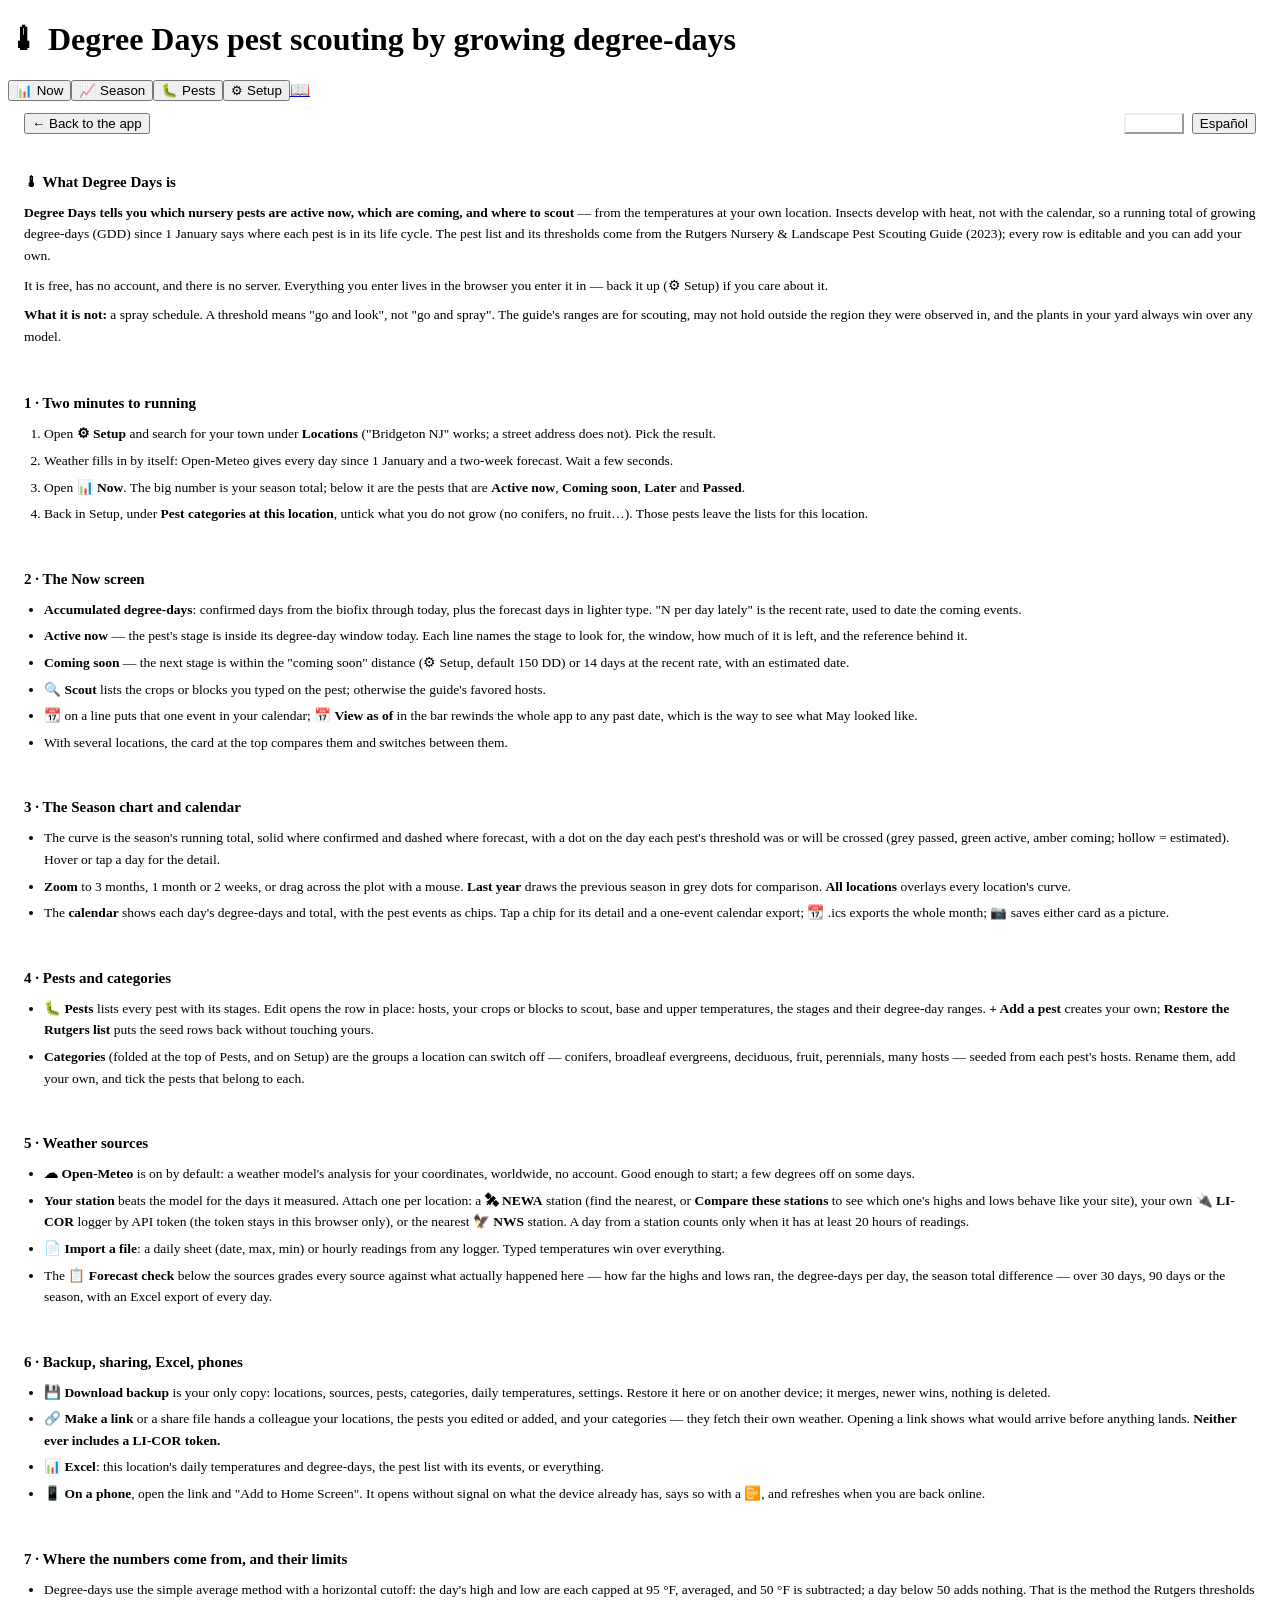
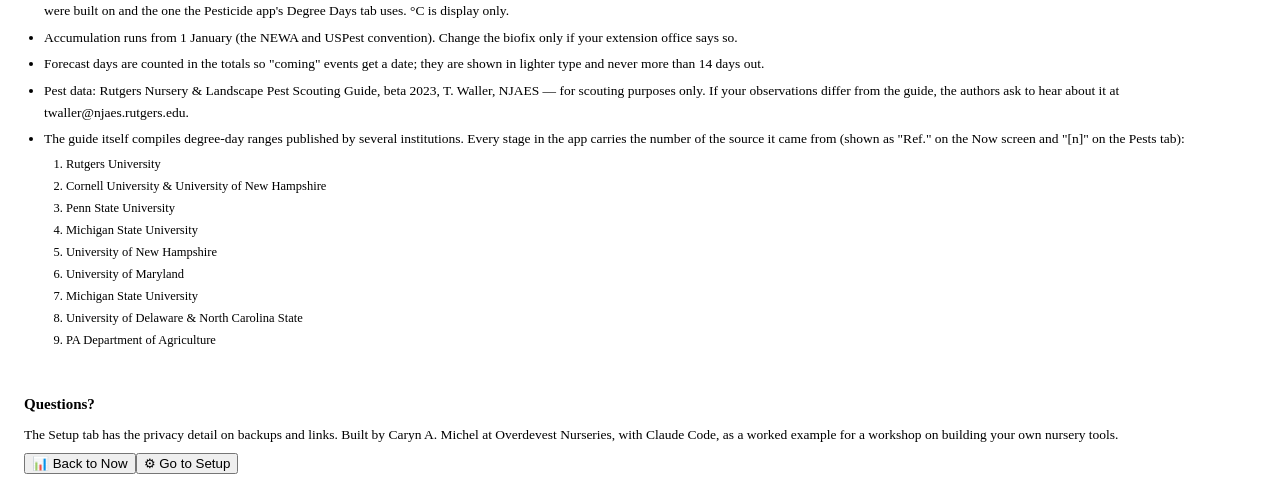
==== guide/index.html @ f4cbf816 "deploy 2026-09-25 18:39" ====
<!DOCTYPE html><html><head><meta charset="utf-8"><meta name="viewport" content="width=device-width, initial-scale=1, viewport-fit=cover"><title>Degree Days — Guide</title><script type="importmap">{"imports":{"#entry":"/degreedays/_nuxt/DdwqM9As.js"}}</script><style>.banner[data-v-f7dfd854]{background:var(--margbg);border-bottom:1.5px solid var(--margbd);flex-wrap:wrap;align-items:center;gap:10px;padding:8px 18px;font-size:13px;display:flex}.banner.ok[data-v-f7dfd854]{background:var(--goodbg);border-color:var(--goodbd)}.sp[data-v-f7dfd854]{flex:1}</style><style>.guide .card[data-v-534f31b1]{background:var(--sur);border:1.5px solid var(--bdr);border-radius:11px;margin-bottom:12px;padding:12px 16px;font-size:13.5px;line-height:1.6}.guide .top[data-v-534f31b1]{flex-wrap:wrap;align-items:center;gap:8px;display:flex}.guide .top .sp[data-v-534f31b1]{flex:1}.guide h2[data-v-534f31b1]{margin:0 0 8px;font-size:15px}.guide p[data-v-534f31b1]{margin:8px 0}.guide ol[data-v-534f31b1],.guide ul[data-v-534f31b1]{margin:6px 0 6px 20px;padding:0}.guide li[data-v-534f31b1]{margin:5px 0}.guide ol.refs[data-v-534f31b1]{margin:4px 0 0 22px;font-size:12.5px}.guide ol.refs li[data-v-534f31b1]{margin:2px 0}.pill.on[data-v-534f31b1]{background:var(--acc);border-color:var(--acc);color:#fff}</style><link rel="stylesheet" href="/degreedays/_nuxt/entry.B9bZevTY.css" crossorigin><link rel="preload" as="fetch" crossorigin="anonymous" href="/degreedays/guide/_payload.json?_b=5b4633b0-8059-47d6-9b50-47d7f256d45d"><link rel="modulepreload" as="script" crossorigin href="/degreedays/_nuxt/DdwqM9As.js"><link rel="modulepreload" as="script" crossorigin href="/degreedays/_nuxt/CsXm6mnI.js"><link rel="modulepreload" as="script" crossorigin href="/degreedays/_nuxt/VSydCIzL.js"><link rel="modulepreload" as="script" crossorigin href="/degreedays/_nuxt/C8OgXMor.js"><link rel="modulepreload" as="script" crossorigin href="/degreedays/_nuxt/B7IEFTLQ.js"><script type="module" src="/degreedays/_nuxt/DdwqM9As.js" crossorigin></script><link rel="prefetch" as="script" crossorigin href="/degreedays/_nuxt/BD6e2j1M.js"><link rel="prefetch" as="script" crossorigin href="/degreedays/_nuxt/BpFyQjbn.js"><meta name="theme-color" content="#3f6b2a"><meta name="apple-mobile-web-app-capable" content="yes"><meta name="apple-mobile-web-app-status-bar-style" content="default"><meta name="apple-mobile-web-app-title" content="Degree Days"><meta http-equiv="Content-Security-Policy" content="default-src 'self'; script-src 'self' 'unsafe-inline'; style-src 'self' 'unsafe-inline'; img-src 'self' data: blob:; connect-src 'self' https://api.open-meteo.com https://archive-api.open-meteo.com https://geocoding-api.open-meteo.com https://newa.rcc-acis.workers.dev https://hrly.nrcc.cornell.edu https://api.licor.cloud https://api.weather.gov; object-src 'none'; base-uri 'self'; form-action 'none'"><link rel="icon" type="image/svg+xml" href="/degreedays/icon.svg"><link rel="manifest" href="/degreedays/manifest.webmanifest"><link rel="apple-touch-icon" href="/degreedays/icon-192.png"></head><body><div id="__nuxt"><div><header class="hdr"><div class="hbar"><h1>🌡 Degree Days <span class="tag">pest scouting by growing degree-days</span><!----></h1><nav><!--[--><button class="ntabb">📊 Now</button><button class="ntabb">📈 Season</button><button class="ntabb">🐛 Pests</button><button class="ntabb">⚙ Setup</button><!--]--><a aria-current="page" href="/degreedays/guide" class="router-link-active router-link-exact-active ntabb gd on">📖</a></nav></div></header><!----><!----><!----><main class="main guide" data-v-534f31b1><div class="card top" data-v-534f31b1><button class="pill" data-v-534f31b1>← Back to the app</button><span class="sp" data-v-534f31b1></span><button class="on pill" data-v-534f31b1>English</button><button class="pill" data-v-534f31b1>Español</button></div><!--[--><div class="card" data-v-534f31b1><h2 data-v-534f31b1>🌡 What Degree Days is</h2><p data-v-534f31b1><b data-v-534f31b1>Degree Days tells you which nursery pests are active now, which are coming, and where to scout</b> — from the temperatures at your own location. Insects develop with heat, not with the calendar, so a running total of growing degree-days (GDD) since 1 January says where each pest is in its life cycle. The pest list and its thresholds come from the Rutgers Nursery &amp; Landscape Pest Scouting Guide (2023); every row is editable and you can add your own.</p><p data-v-534f31b1>It is free, has no account, and there is no server. Everything you enter lives in the browser you enter it in — back it up (⚙ Setup) if you care about it.</p><p data-v-534f31b1><b data-v-534f31b1>What it is not:</b> a spray schedule. A threshold means &quot;go and look&quot;, not &quot;go and spray&quot;. The guide&#39;s ranges are for scouting, may not hold outside the region they were observed in, and the plants in your yard always win over any model.</p></div><div class="card" data-v-534f31b1><h2 data-v-534f31b1>1 · Two minutes to running</h2><ol data-v-534f31b1><li data-v-534f31b1>Open <b data-v-534f31b1>⚙ Setup</b> and search for your town under <b data-v-534f31b1>Locations</b> (&quot;Bridgeton NJ&quot; works; a street address does not). Pick the result.</li><li data-v-534f31b1>Weather fills in by itself: Open-Meteo gives every day since 1 January and a two-week forecast. Wait a few seconds.</li><li data-v-534f31b1>Open <b data-v-534f31b1>📊 Now</b>. The big number is your season total; below it are the pests that are <b data-v-534f31b1>Active now</b>, <b data-v-534f31b1>Coming soon</b>, <b data-v-534f31b1>Later</b> and <b data-v-534f31b1>Passed</b>.</li><li data-v-534f31b1>Back in Setup, under <b data-v-534f31b1>Pest categories at this location</b>, untick what you do not grow (no conifers, no fruit…). Those pests leave the lists for this location.</li></ol></div><div class="card" data-v-534f31b1><h2 data-v-534f31b1>2 · The Now screen</h2><ul data-v-534f31b1><li data-v-534f31b1><b data-v-534f31b1>Accumulated degree-days</b>: confirmed days from the biofix through today, plus the forecast days in lighter type. &quot;N per day lately&quot; is the recent rate, used to date the coming events.</li><li data-v-534f31b1><b data-v-534f31b1>Active now</b> — the pest&#39;s stage is inside its degree-day window today. Each line names the stage to look for, the window, how much of it is left, and the reference behind it.</li><li data-v-534f31b1><b data-v-534f31b1>Coming soon</b> — the next stage is within the &quot;coming soon&quot; distance (⚙ Setup, default 150 DD) or 14 days at the recent rate, with an estimated date.</li><li data-v-534f31b1><b data-v-534f31b1>🔍 Scout</b> lists the crops or blocks you typed on the pest; otherwise the guide&#39;s favored hosts.</li><li data-v-534f31b1>📆 on a line puts that one event in your calendar; 📅 <b data-v-534f31b1>View as of</b> in the bar rewinds the whole app to any past date, which is the way to see what May looked like.</li><li data-v-534f31b1>With several locations, the card at the top compares them and switches between them.</li></ul></div><div class="card" data-v-534f31b1><h2 data-v-534f31b1>3 · The Season chart and calendar</h2><ul data-v-534f31b1><li data-v-534f31b1>The curve is the season&#39;s running total, solid where confirmed and dashed where forecast, with a dot on the day each pest&#39;s threshold was or will be crossed (grey passed, green active, amber coming; hollow = estimated). Hover or tap a day for the detail.</li><li data-v-534f31b1><b data-v-534f31b1>Zoom</b> to 3 months, 1 month or 2 weeks, or drag across the plot with a mouse. <b data-v-534f31b1>Last year</b> draws the previous season in grey dots for comparison. <b data-v-534f31b1>All locations</b> overlays every location&#39;s curve.</li><li data-v-534f31b1>The <b data-v-534f31b1>calendar</b> shows each day&#39;s degree-days and total, with the pest events as chips. Tap a chip for its detail and a one-event calendar export; 📆 .ics exports the whole month; 📷 saves either card as a picture.</li></ul></div><div class="card" data-v-534f31b1><h2 data-v-534f31b1>4 · Pests and categories</h2><ul data-v-534f31b1><li data-v-534f31b1><b data-v-534f31b1>🐛 Pests</b> lists every pest with its stages. Edit opens the row in place: hosts, your crops or blocks to scout, base and upper temperatures, the stages and their degree-day ranges. <b data-v-534f31b1>+ Add a pest</b> creates your own; <b data-v-534f31b1>Restore the Rutgers list</b> puts the seed rows back without touching yours.</li><li data-v-534f31b1><b data-v-534f31b1>Categories</b> (folded at the top of Pests, and on Setup) are the groups a location can switch off — conifers, broadleaf evergreens, deciduous, fruit, perennials, many hosts — seeded from each pest&#39;s hosts. Rename them, add your own, and tick the pests that belong to each.</li></ul></div><div class="card" data-v-534f31b1><h2 data-v-534f31b1>5 · Weather sources</h2><ul data-v-534f31b1><li data-v-534f31b1><b data-v-534f31b1>☁ Open-Meteo</b> is on by default: a weather model&#39;s analysis for your coordinates, worldwide, no account. Good enough to start; a few degrees off on some days.</li><li data-v-534f31b1><b data-v-534f31b1>Your station</b> beats the model for the days it measured. Attach one per location: a <b data-v-534f31b1>🛰 NEWA</b> station (find the nearest, or <b data-v-534f31b1>Compare these stations</b> to see which one&#39;s highs and lows behave like your site), your own <b data-v-534f31b1>🔌 LI-COR</b> logger by API token (the token stays in this browser only), or the nearest <b data-v-534f31b1>🦅 NWS</b> station. A day from a station counts only when it has at least 20 hours of readings.</li><li data-v-534f31b1><b data-v-534f31b1>📄 Import a file</b>: a daily sheet (date, max, min) or hourly readings from any logger. Typed temperatures win over everything.</li><li data-v-534f31b1>The <b data-v-534f31b1>📋 Forecast check</b> below the sources grades every source against what actually happened here — how far the highs and lows ran, the degree-days per day, the season total difference — over 30 days, 90 days or the season, with an Excel export of every day.</li></ul></div><div class="card" data-v-534f31b1><h2 data-v-534f31b1>6 · Backup, sharing, Excel, phones</h2><ul data-v-534f31b1><li data-v-534f31b1><b data-v-534f31b1>💾 Download backup</b> is your only copy: locations, sources, pests, categories, daily temperatures, settings. Restore it here or on another device; it merges, newer wins, nothing is deleted.</li><li data-v-534f31b1><b data-v-534f31b1>🔗 Make a link</b> or a share file hands a colleague your locations, the pests you edited or added, and your categories — they fetch their own weather. Opening a link shows what would arrive before anything lands. <b data-v-534f31b1>Neither ever includes a LI-COR token.</b></li><li data-v-534f31b1><b data-v-534f31b1>📊 Excel</b>: this location&#39;s daily temperatures and degree-days, the pest list with its events, or everything.</li><li data-v-534f31b1><b data-v-534f31b1>📱 On a phone</b>, open the link and &quot;Add to Home Screen&quot;. It opens without signal on what the device already has, says so with a 📴, and refreshes when you are back online.</li></ul></div><div class="card" data-v-534f31b1><h2 data-v-534f31b1>7 · Where the numbers come from, and their limits</h2><ul data-v-534f31b1><li data-v-534f31b1>Degree-days use the simple average method with a horizontal cutoff: the day&#39;s high and low are each capped at 95 °F, averaged, and 50 °F is subtracted; a day below 50 adds nothing. That is the method the Rutgers thresholds were built on and the one the Pesticide app&#39;s Degree Days tab uses. °C is display only.</li><li data-v-534f31b1>Accumulation runs from 1 January (the NEWA and USPest convention). Change the biofix only if your extension office says so.</li><li data-v-534f31b1>Forecast days are counted in the totals so &quot;coming&quot; events get a date; they are shown in lighter type and never more than 14 days out.</li><li data-v-534f31b1>Pest data: Rutgers Nursery &amp; Landscape Pest Scouting Guide, beta 2023, T. Waller, NJAES — for scouting purposes only. If your observations differ from the guide, the authors ask to hear about it at twaller@njaes.rutgers.edu.</li><li data-v-534f31b1>The guide itself compiles degree-day ranges published by several institutions. Every stage in the app carries the number of the source it came from (shown as &quot;Ref.&quot; on the Now screen and &quot;[n]&quot; on the Pests tab): <ol class="refs" data-v-534f31b1><!--[--><li value="1" data-v-534f31b1>Rutgers University</li><li value="2" data-v-534f31b1>Cornell University &amp; University of New Hampshire</li><li value="3" data-v-534f31b1>Penn State University</li><li value="4" data-v-534f31b1>Michigan State University</li><li value="5" data-v-534f31b1>University of New Hampshire</li><li value="6" data-v-534f31b1>University of Maryland</li><li value="7" data-v-534f31b1>Michigan State University</li><li value="8" data-v-534f31b1>University of Delaware &amp; North Carolina State</li><li value="9" data-v-534f31b1>PA Department of Agriculture</li><!--]--></ol></li></ul></div><div class="card" data-v-534f31b1><h2 data-v-534f31b1>Questions?</h2><p data-v-534f31b1>The Setup tab has the privacy detail on backups and links. Built by Caryn A. Michel at Overdevest Nurseries, with Claude Code, as a worked example for a workshop on building your own nursery tools.</p><div class="bar" data-v-534f31b1><button class="pill pri" data-v-534f31b1>📊 Back to Now</button><button class="pill" data-v-534f31b1>⚙ Go to Setup</button></div></div><!--]--></main></div></div><div id="teleports"></div><script>window.__NUXT__={};window.__NUXT__.config={public:{},app:{baseURL:"/degreedays/",buildId:"5b4633b0-8059-47d6-9b50-47d7f256d45d",buildAssetsDir:"/_nuxt/",cdnURL:""}}</script><script type="application/json" data-nuxt-data="nuxt-app" data-ssr="true" id="__NUXT_DATA__" data-src="/degreedays/guide/_payload.json?_b=5b4633b0-8059-47d6-9b50-47d7f256d45d">[{"state":1,"once":30,"_errors":31,"serverRendered":10,"path":33,"prerenderedAt":34},["Reactive",2],{"$sddTab":3,"$sdegreeday_settings_v1":4,"$sddStorageFull":9,"$sddOnline":10,"$sdegreeday_locations_v1":11,"$sdegreeday_state_v1":12,"$sdegreeday_pests_v1":14,"$sdegreeday_cats_v1":15,"$sdegreeday_logs_v1":28,"$sdegreeday_fcbook_v1":29,"$sddSharePayload":13,"$sddSharePending":13},"now",{"units":5,"lang":6,"biofix":7,"comingDD":8},"F","en","01-01",150,false,true,[],{"activeLoc":13},null,[],[16,18,20,22,24,26],{"id":17,"name":13},"conifer",{"id":19,"name":13},"broadleaf",{"id":21,"name":13},"deciduous",{"id":23,"name":13},"fruit",{"id":25,"name":13},"herb",{"id":27,"name":13},"general",{},{},["Set"],["ShallowReactive",32],{},"\u002Fguide",1790361516878]</script></body></html>
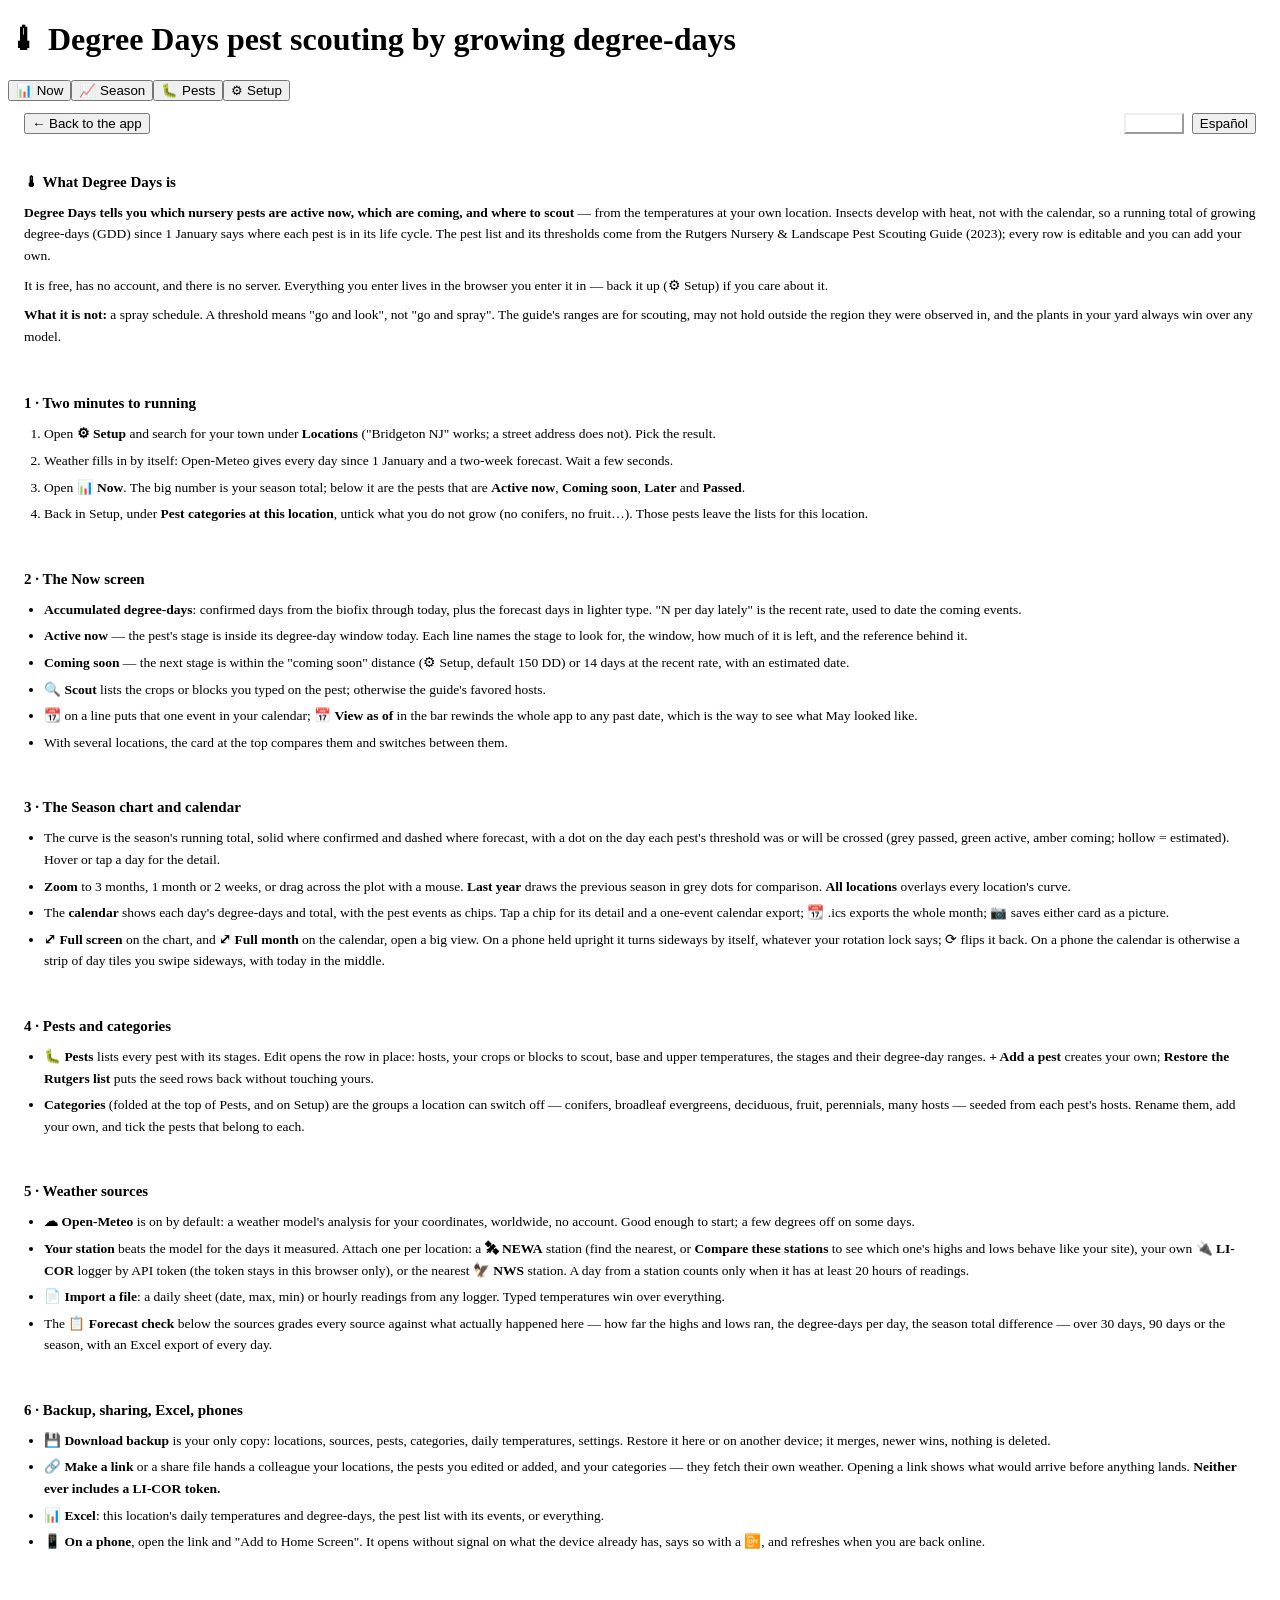
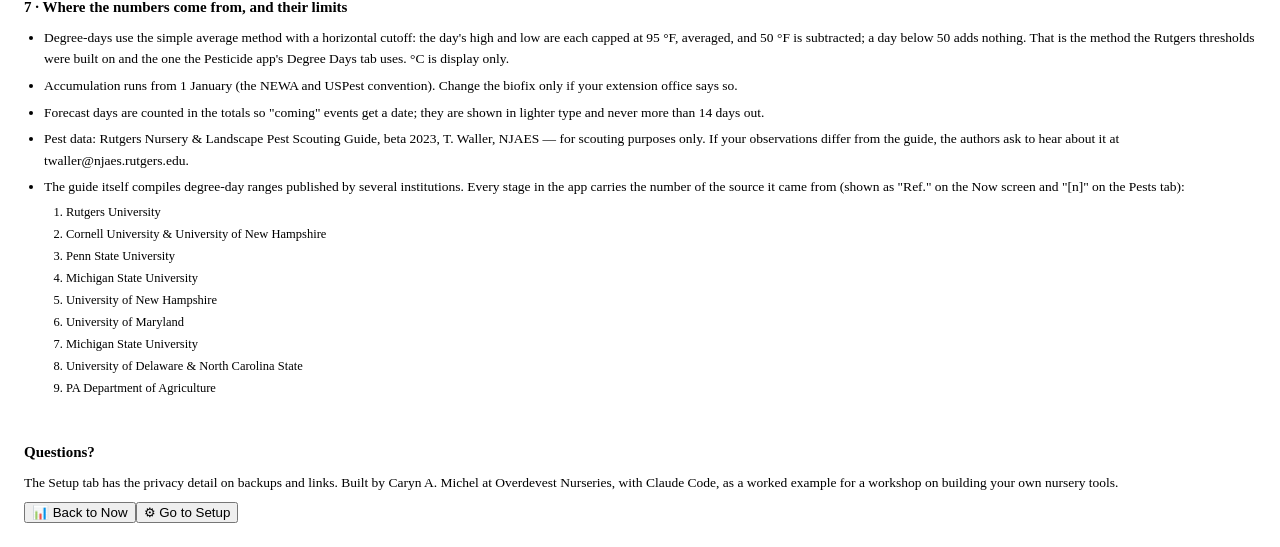
==== commit cc82fa5c: "deploy 2026-09-25 19:15" ====
--- a/guide/index.html
+++ b/guide/index.html
@@ -1 +1 @@
-<!DOCTYPE html><html><head><meta charset="utf-8"><meta name="viewport" content="width=device-width, initial-scale=1, viewport-fit=cover"><title>Degree Days — Guide</title><script type="importmap">{"imports":{"#entry":"/degreedays/_nuxt/DdwqM9As.js"}}</script><style>.banner[data-v-f7dfd854]{background:var(--margbg);border-bottom:1.5px solid var(--margbd);flex-wrap:wrap;align-items:center;gap:10px;padding:8px 18px;font-size:13px;display:flex}.banner.ok[data-v-f7dfd854]{background:var(--goodbg);border-color:var(--goodbd)}.sp[data-v-f7dfd854]{flex:1}</style><style>.guide .card[data-v-534f31b1]{background:var(--sur);border:1.5px solid var(--bdr);border-radius:11px;margin-bottom:12px;padding:12px 16px;font-size:13.5px;line-height:1.6}.guide .top[data-v-534f31b1]{flex-wrap:wrap;align-items:center;gap:8px;display:flex}.guide .top .sp[data-v-534f31b1]{flex:1}.guide h2[data-v-534f31b1]{margin:0 0 8px;font-size:15px}.guide p[data-v-534f31b1]{margin:8px 0}.guide ol[data-v-534f31b1],.guide ul[data-v-534f31b1]{margin:6px 0 6px 20px;padding:0}.guide li[data-v-534f31b1]{margin:5px 0}.guide ol.refs[data-v-534f31b1]{margin:4px 0 0 22px;font-size:12.5px}.guide ol.refs li[data-v-534f31b1]{margin:2px 0}.pill.on[data-v-534f31b1]{background:var(--acc);border-color:var(--acc);color:#fff}</style><link rel="stylesheet" href="/degreedays/_nuxt/entry.B9bZevTY.css" crossorigin><link rel="preload" as="fetch" crossorigin="anonymous" href="/degreedays/guide/_payload.json?_b=5b4633b0-8059-47d6-9b50-47d7f256d45d"><link rel="modulepreload" as="script" crossorigin href="/degreedays/_nuxt/DdwqM9As.js"><link rel="modulepreload" as="script" crossorigin href="/degreedays/_nuxt/CsXm6mnI.js"><link rel="modulepreload" as="script" crossorigin href="/degreedays/_nuxt/VSydCIzL.js"><link rel="modulepreload" as="script" crossorigin href="/degreedays/_nuxt/C8OgXMor.js"><link rel="modulepreload" as="script" crossorigin href="/degreedays/_nuxt/B7IEFTLQ.js"><script type="module" src="/degreedays/_nuxt/DdwqM9As.js" crossorigin></script><link rel="prefetch" as="script" crossorigin href="/degreedays/_nuxt/BD6e2j1M.js"><link rel="prefetch" as="script" crossorigin href="/degreedays/_nuxt/BpFyQjbn.js"><meta name="theme-color" content="#3f6b2a"><meta name="apple-mobile-web-app-capable" content="yes"><meta name="apple-mobile-web-app-status-bar-style" content="default"><meta name="apple-mobile-web-app-title" content="Degree Days"><meta http-equiv="Content-Security-Policy" content="default-src 'self'; script-src 'self' 'unsafe-inline'; style-src 'self' 'unsafe-inline'; img-src 'self' data: blob:; connect-src 'self' https://api.open-meteo.com https://archive-api.open-meteo.com https://geocoding-api.open-meteo.com https://newa.rcc-acis.workers.dev https://hrly.nrcc.cornell.edu https://api.licor.cloud https://api.weather.gov; object-src 'none'; base-uri 'self'; form-action 'none'"><link rel="icon" type="image/svg+xml" href="/degreedays/icon.svg"><link rel="manifest" href="/degreedays/manifest.webmanifest"><link rel="apple-touch-icon" href="/degreedays/icon-192.png"></head><body><div id="__nuxt"><div><header class="hdr"><div class="hbar"><h1>🌡 Degree Days <span class="tag">pest scouting by growing degree-days</span><!----></h1><nav><!--[--><button class="ntabb">📊 Now</button><button class="ntabb">📈 Season</button><button class="ntabb">🐛 Pests</button><button class="ntabb">⚙ Setup</button><!--]--><a aria-current="page" href="/degreedays/guide" class="router-link-active router-link-exact-active ntabb gd on">📖</a></nav></div></header><!----><!----><!----><main class="main guide" data-v-534f31b1><div class="card top" data-v-534f31b1><button class="pill" data-v-534f31b1>← Back to the app</button><span class="sp" data-v-534f31b1></span><button class="on pill" data-v-534f31b1>English</button><button class="pill" data-v-534f31b1>Español</button></div><!--[--><div class="card" data-v-534f31b1><h2 data-v-534f31b1>🌡 What Degree Days is</h2><p data-v-534f31b1><b data-v-534f31b1>Degree Days tells you which nursery pests are active now, which are coming, and where to scout</b> — from the temperatures at your own location. Insects develop with heat, not with the calendar, so a running total of growing degree-days (GDD) since 1 January says where each pest is in its life cycle. The pest list and its thresholds come from the Rutgers Nursery &amp; Landscape Pest Scouting Guide (2023); every row is editable and you can add your own.</p><p data-v-534f31b1>It is free, has no account, and there is no server. Everything you enter lives in the browser you enter it in — back it up (⚙ Setup) if you care about it.</p><p data-v-534f31b1><b data-v-534f31b1>What it is not:</b> a spray schedule. A threshold means &quot;go and look&quot;, not &quot;go and spray&quot;. The guide&#39;s ranges are for scouting, may not hold outside the region they were observed in, and the plants in your yard always win over any model.</p></div><div class="card" data-v-534f31b1><h2 data-v-534f31b1>1 · Two minutes to running</h2><ol data-v-534f31b1><li data-v-534f31b1>Open <b data-v-534f31b1>⚙ Setup</b> and search for your town under <b data-v-534f31b1>Locations</b> (&quot;Bridgeton NJ&quot; works; a street address does not). Pick the result.</li><li data-v-534f31b1>Weather fills in by itself: Open-Meteo gives every day since 1 January and a two-week forecast. Wait a few seconds.</li><li data-v-534f31b1>Open <b data-v-534f31b1>📊 Now</b>. The big number is your season total; below it are the pests that are <b data-v-534f31b1>Active now</b>, <b data-v-534f31b1>Coming soon</b>, <b data-v-534f31b1>Later</b> and <b data-v-534f31b1>Passed</b>.</li><li data-v-534f31b1>Back in Setup, under <b data-v-534f31b1>Pest categories at this location</b>, untick what you do not grow (no conifers, no fruit…). Those pests leave the lists for this location.</li></ol></div><div class="card" data-v-534f31b1><h2 data-v-534f31b1>2 · The Now screen</h2><ul data-v-534f31b1><li data-v-534f31b1><b data-v-534f31b1>Accumulated degree-days</b>: confirmed days from the biofix through today, plus the forecast days in lighter type. &quot;N per day lately&quot; is the recent rate, used to date the coming events.</li><li data-v-534f31b1><b data-v-534f31b1>Active now</b> — the pest&#39;s stage is inside its degree-day window today. Each line names the stage to look for, the window, how much of it is left, and the reference behind it.</li><li data-v-534f31b1><b data-v-534f31b1>Coming soon</b> — the next stage is within the &quot;coming soon&quot; distance (⚙ Setup, default 150 DD) or 14 days at the recent rate, with an estimated date.</li><li data-v-534f31b1><b data-v-534f31b1>🔍 Scout</b> lists the crops or blocks you typed on the pest; otherwise the guide&#39;s favored hosts.</li><li data-v-534f31b1>📆 on a line puts that one event in your calendar; 📅 <b data-v-534f31b1>View as of</b> in the bar rewinds the whole app to any past date, which is the way to see what May looked like.</li><li data-v-534f31b1>With several locations, the card at the top compares them and switches between them.</li></ul></div><div class="card" data-v-534f31b1><h2 data-v-534f31b1>3 · The Season chart and calendar</h2><ul data-v-534f31b1><li data-v-534f31b1>The curve is the season&#39;s running total, solid where confirmed and dashed where forecast, with a dot on the day each pest&#39;s threshold was or will be crossed (grey passed, green active, amber coming; hollow = estimated). Hover or tap a day for the detail.</li><li data-v-534f31b1><b data-v-534f31b1>Zoom</b> to 3 months, 1 month or 2 weeks, or drag across the plot with a mouse. <b data-v-534f31b1>Last year</b> draws the previous season in grey dots for comparison. <b data-v-534f31b1>All locations</b> overlays every location&#39;s curve.</li><li data-v-534f31b1>The <b data-v-534f31b1>calendar</b> shows each day&#39;s degree-days and total, with the pest events as chips. Tap a chip for its detail and a one-event calendar export; 📆 .ics exports the whole month; 📷 saves either card as a picture.</li></ul></div><div class="card" data-v-534f31b1><h2 data-v-534f31b1>4 · Pests and categories</h2><ul data-v-534f31b1><li data-v-534f31b1><b data-v-534f31b1>🐛 Pests</b> lists every pest with its stages. Edit opens the row in place: hosts, your crops or blocks to scout, base and upper temperatures, the stages and their degree-day ranges. <b data-v-534f31b1>+ Add a pest</b> creates your own; <b data-v-534f31b1>Restore the Rutgers list</b> puts the seed rows back without touching yours.</li><li data-v-534f31b1><b data-v-534f31b1>Categories</b> (folded at the top of Pests, and on Setup) are the groups a location can switch off — conifers, broadleaf evergreens, deciduous, fruit, perennials, many hosts — seeded from each pest&#39;s hosts. Rename them, add your own, and tick the pests that belong to each.</li></ul></div><div class="card" data-v-534f31b1><h2 data-v-534f31b1>5 · Weather sources</h2><ul data-v-534f31b1><li data-v-534f31b1><b data-v-534f31b1>☁ Open-Meteo</b> is on by default: a weather model&#39;s analysis for your coordinates, worldwide, no account. Good enough to start; a few degrees off on some days.</li><li data-v-534f31b1><b data-v-534f31b1>Your station</b> beats the model for the days it measured. Attach one per location: a <b data-v-534f31b1>🛰 NEWA</b> station (find the nearest, or <b data-v-534f31b1>Compare these stations</b> to see which one&#39;s highs and lows behave like your site), your own <b data-v-534f31b1>🔌 LI-COR</b> logger by API token (the token stays in this browser only), or the nearest <b data-v-534f31b1>🦅 NWS</b> station. A day from a station counts only when it has at least 20 hours of readings.</li><li data-v-534f31b1><b data-v-534f31b1>📄 Import a file</b>: a daily sheet (date, max, min) or hourly readings from any logger. Typed temperatures win over everything.</li><li data-v-534f31b1>The <b data-v-534f31b1>📋 Forecast check</b> below the sources grades every source against what actually happened here — how far the highs and lows ran, the degree-days per day, the season total difference — over 30 days, 90 days or the season, with an Excel export of every day.</li></ul></div><div class="card" data-v-534f31b1><h2 data-v-534f31b1>6 · Backup, sharing, Excel, phones</h2><ul data-v-534f31b1><li data-v-534f31b1><b data-v-534f31b1>💾 Download backup</b> is your only copy: locations, sources, pests, categories, daily temperatures, settings. Restore it here or on another device; it merges, newer wins, nothing is deleted.</li><li data-v-534f31b1><b data-v-534f31b1>🔗 Make a link</b> or a share file hands a colleague your locations, the pests you edited or added, and your categories — they fetch their own weather. Opening a link shows what would arrive before anything lands. <b data-v-534f31b1>Neither ever includes a LI-COR token.</b></li><li data-v-534f31b1><b data-v-534f31b1>📊 Excel</b>: this location&#39;s daily temperatures and degree-days, the pest list with its events, or everything.</li><li data-v-534f31b1><b data-v-534f31b1>📱 On a phone</b>, open the link and &quot;Add to Home Screen&quot;. It opens without signal on what the device already has, says so with a 📴, and refreshes when you are back online.</li></ul></div><div class="card" data-v-534f31b1><h2 data-v-534f31b1>7 · Where the numbers come from, and their limits</h2><ul data-v-534f31b1><li data-v-534f31b1>Degree-days use the simple average method with a horizontal cutoff: the day&#39;s high and low are each capped at 95 °F, averaged, and 50 °F is subtracted; a day below 50 adds nothing. That is the method the Rutgers thresholds were built on and the one the Pesticide app&#39;s Degree Days tab uses. °C is display only.</li><li data-v-534f31b1>Accumulation runs from 1 January (the NEWA and USPest convention). Change the biofix only if your extension office says so.</li><li data-v-534f31b1>Forecast days are counted in the totals so &quot;coming&quot; events get a date; they are shown in lighter type and never more than 14 days out.</li><li data-v-534f31b1>Pest data: Rutgers Nursery &amp; Landscape Pest Scouting Guide, beta 2023, T. Waller, NJAES — for scouting purposes only. If your observations differ from the guide, the authors ask to hear about it at twaller@njaes.rutgers.edu.</li><li data-v-534f31b1>The guide itself compiles degree-day ranges published by several institutions. Every stage in the app carries the number of the source it came from (shown as &quot;Ref.&quot; on the Now screen and &quot;[n]&quot; on the Pests tab): <ol class="refs" data-v-534f31b1><!--[--><li value="1" data-v-534f31b1>Rutgers University</li><li value="2" data-v-534f31b1>Cornell University &amp; University of New Hampshire</li><li value="3" data-v-534f31b1>Penn State University</li><li value="4" data-v-534f31b1>Michigan State University</li><li value="5" data-v-534f31b1>University of New Hampshire</li><li value="6" data-v-534f31b1>University of Maryland</li><li value="7" data-v-534f31b1>Michigan State University</li><li value="8" data-v-534f31b1>University of Delaware &amp; North Carolina State</li><li value="9" data-v-534f31b1>PA Department of Agriculture</li><!--]--></ol></li></ul></div><div class="card" data-v-534f31b1><h2 data-v-534f31b1>Questions?</h2><p data-v-534f31b1>The Setup tab has the privacy detail on backups and links. Built by Caryn A. Michel at Overdevest Nurseries, with Claude Code, as a worked example for a workshop on building your own nursery tools.</p><div class="bar" data-v-534f31b1><button class="pill pri" data-v-534f31b1>📊 Back to Now</button><button class="pill" data-v-534f31b1>⚙ Go to Setup</button></div></div><!--]--></main></div></div><div id="teleports"></div><script>window.__NUXT__={};window.__NUXT__.config={public:{},app:{baseURL:"/degreedays/",buildId:"5b4633b0-8059-47d6-9b50-47d7f256d45d",buildAssetsDir:"/_nuxt/",cdnURL:""}}</script><script type="application/json" data-nuxt-data="nuxt-app" data-ssr="true" id="__NUXT_DATA__" data-src="/degreedays/guide/_payload.json?_b=5b4633b0-8059-47d6-9b50-47d7f256d45d">[{"state":1,"once":30,"_errors":31,"serverRendered":10,"path":33,"prerenderedAt":34},["Reactive",2],{"$sddTab":3,"$sdegreeday_settings_v1":4,"$sddStorageFull":9,"$sddOnline":10,"$sdegreeday_locations_v1":11,"$sdegreeday_state_v1":12,"$sdegreeday_pests_v1":14,"$sdegreeday_cats_v1":15,"$sdegreeday_logs_v1":28,"$sdegreeday_fcbook_v1":29,"$sddSharePayload":13,"$sddSharePending":13},"now",{"units":5,"lang":6,"biofix":7,"comingDD":8},"F","en","01-01",150,false,true,[],{"activeLoc":13},null,[],[16,18,20,22,24,26],{"id":17,"name":13},"conifer",{"id":19,"name":13},"broadleaf",{"id":21,"name":13},"deciduous",{"id":23,"name":13},"fruit",{"id":25,"name":13},"herb",{"id":27,"name":13},"general",{},{},["Set"],["ShallowReactive",32],{},"\u002Fguide",1790361516878]</script></body></html>+<!DOCTYPE html><html><head><meta charset="utf-8"><meta name="viewport" content="width=device-width, initial-scale=1, viewport-fit=cover"><title>Degree Days — Guide</title><script type="importmap">{"imports":{"#entry":"/degreedays/_nuxt/CMr9Nwv3.js"}}</script><style>.banner[data-v-f7dfd854]{background:var(--margbg);border-bottom:1.5px solid var(--margbd);flex-wrap:wrap;align-items:center;gap:10px;padding:8px 18px;font-size:13px;display:flex}.banner.ok[data-v-f7dfd854]{background:var(--goodbg);border-color:var(--goodbd)}.sp[data-v-f7dfd854]{flex:1}</style><style>.guide .card[data-v-53f8a083]{background:var(--sur);border:1.5px solid var(--bdr);border-radius:11px;margin-bottom:12px;padding:12px 16px;font-size:13.5px;line-height:1.6}.guide .top[data-v-53f8a083]{flex-wrap:wrap;align-items:center;gap:8px;display:flex}.guide .top .sp[data-v-53f8a083]{flex:1}.guide h2[data-v-53f8a083]{margin:0 0 8px;font-size:15px}.guide p[data-v-53f8a083]{margin:8px 0}.guide ol[data-v-53f8a083],.guide ul[data-v-53f8a083]{margin:6px 0 6px 20px;padding:0}.guide li[data-v-53f8a083]{margin:5px 0}.guide ol.refs[data-v-53f8a083]{margin:4px 0 0 22px;font-size:12.5px}.guide ol.refs li[data-v-53f8a083]{margin:2px 0}.pill.on[data-v-53f8a083]{background:var(--acc);border-color:var(--acc);color:#fff}</style><link rel="stylesheet" href="/degreedays/_nuxt/entry.xgVZGUGG.css" crossorigin><link rel="preload" as="fetch" crossorigin="anonymous" href="/degreedays/guide/_payload.json?_b=5b157de6-814d-4b96-9a4f-f1fa06f4e37b"><link rel="modulepreload" as="script" crossorigin href="/degreedays/_nuxt/CMr9Nwv3.js"><link rel="modulepreload" as="script" crossorigin href="/degreedays/_nuxt/y4CWgwxR.js"><link rel="modulepreload" as="script" crossorigin href="/degreedays/_nuxt/JDSmT6IB.js"><link rel="modulepreload" as="script" crossorigin href="/degreedays/_nuxt/JUHpiOA7.js"><script type="module" src="/degreedays/_nuxt/CMr9Nwv3.js" crossorigin></script><link rel="prefetch" as="script" crossorigin href="/degreedays/_nuxt/DzZ45w89.js"><link rel="prefetch" as="script" crossorigin href="/degreedays/_nuxt/BwerfhRw.js"><meta name="theme-color" content="#3f6b2a"><meta name="apple-mobile-web-app-capable" content="yes"><meta name="apple-mobile-web-app-status-bar-style" content="default"><meta name="apple-mobile-web-app-title" content="Degree Days"><meta http-equiv="Content-Security-Policy" content="default-src 'self'; script-src 'self' 'unsafe-inline'; style-src 'self' 'unsafe-inline'; img-src 'self' data: blob:; connect-src 'self' https://api.open-meteo.com https://archive-api.open-meteo.com https://geocoding-api.open-meteo.com https://newa.rcc-acis.workers.dev https://hrly.nrcc.cornell.edu https://api.licor.cloud https://api.weather.gov; object-src 'none'; base-uri 'self'; form-action 'none'"><link rel="icon" type="image/svg+xml" href="/degreedays/icon.svg"><link rel="manifest" href="/degreedays/manifest.webmanifest"><link rel="apple-touch-icon" href="/degreedays/icon-192.png"></head><body><div id="__nuxt"><div><header class="hdr"><div class="hbar"><h1>🌡 Degree Days <span class="tag">pest scouting by growing degree-days</span><!----></h1><nav><!--[--><button class="ntabb">📊 Now</button><button class="ntabb">📈 Season</button><button class="ntabb">🐛 Pests</button><button class="ntabb">⚙ Setup</button><!--]--></nav></div></header><!----><!----><!----><main class="main guide" data-v-53f8a083><div class="card top" data-v-53f8a083><button class="pill" data-v-53f8a083>← Back to the app</button><span class="sp" data-v-53f8a083></span><button class="on pill" data-v-53f8a083>English</button><button class="pill" data-v-53f8a083>Español</button></div><!--[--><div class="card" data-v-53f8a083><h2 data-v-53f8a083>🌡 What Degree Days is</h2><p data-v-53f8a083><b data-v-53f8a083>Degree Days tells you which nursery pests are active now, which are coming, and where to scout</b> — from the temperatures at your own location. Insects develop with heat, not with the calendar, so a running total of growing degree-days (GDD) since 1 January says where each pest is in its life cycle. The pest list and its thresholds come from the Rutgers Nursery &amp; Landscape Pest Scouting Guide (2023); every row is editable and you can add your own.</p><p data-v-53f8a083>It is free, has no account, and there is no server. Everything you enter lives in the browser you enter it in — back it up (⚙ Setup) if you care about it.</p><p data-v-53f8a083><b data-v-53f8a083>What it is not:</b> a spray schedule. A threshold means &quot;go and look&quot;, not &quot;go and spray&quot;. The guide&#39;s ranges are for scouting, may not hold outside the region they were observed in, and the plants in your yard always win over any model.</p></div><div class="card" data-v-53f8a083><h2 data-v-53f8a083>1 · Two minutes to running</h2><ol data-v-53f8a083><li data-v-53f8a083>Open <b data-v-53f8a083>⚙ Setup</b> and search for your town under <b data-v-53f8a083>Locations</b> (&quot;Bridgeton NJ&quot; works; a street address does not). Pick the result.</li><li data-v-53f8a083>Weather fills in by itself: Open-Meteo gives every day since 1 January and a two-week forecast. Wait a few seconds.</li><li data-v-53f8a083>Open <b data-v-53f8a083>📊 Now</b>. The big number is your season total; below it are the pests that are <b data-v-53f8a083>Active now</b>, <b data-v-53f8a083>Coming soon</b>, <b data-v-53f8a083>Later</b> and <b data-v-53f8a083>Passed</b>.</li><li data-v-53f8a083>Back in Setup, under <b data-v-53f8a083>Pest categories at this location</b>, untick what you do not grow (no conifers, no fruit…). Those pests leave the lists for this location.</li></ol></div><div class="card" data-v-53f8a083><h2 data-v-53f8a083>2 · The Now screen</h2><ul data-v-53f8a083><li data-v-53f8a083><b data-v-53f8a083>Accumulated degree-days</b>: confirmed days from the biofix through today, plus the forecast days in lighter type. &quot;N per day lately&quot; is the recent rate, used to date the coming events.</li><li data-v-53f8a083><b data-v-53f8a083>Active now</b> — the pest&#39;s stage is inside its degree-day window today. Each line names the stage to look for, the window, how much of it is left, and the reference behind it.</li><li data-v-53f8a083><b data-v-53f8a083>Coming soon</b> — the next stage is within the &quot;coming soon&quot; distance (⚙ Setup, default 150 DD) or 14 days at the recent rate, with an estimated date.</li><li data-v-53f8a083><b data-v-53f8a083>🔍 Scout</b> lists the crops or blocks you typed on the pest; otherwise the guide&#39;s favored hosts.</li><li data-v-53f8a083>📆 on a line puts that one event in your calendar; 📅 <b data-v-53f8a083>View as of</b> in the bar rewinds the whole app to any past date, which is the way to see what May looked like.</li><li data-v-53f8a083>With several locations, the card at the top compares them and switches between them.</li></ul></div><div class="card" data-v-53f8a083><h2 data-v-53f8a083>3 · The Season chart and calendar</h2><ul data-v-53f8a083><li data-v-53f8a083>The curve is the season&#39;s running total, solid where confirmed and dashed where forecast, with a dot on the day each pest&#39;s threshold was or will be crossed (grey passed, green active, amber coming; hollow = estimated). Hover or tap a day for the detail.</li><li data-v-53f8a083><b data-v-53f8a083>Zoom</b> to 3 months, 1 month or 2 weeks, or drag across the plot with a mouse. <b data-v-53f8a083>Last year</b> draws the previous season in grey dots for comparison. <b data-v-53f8a083>All locations</b> overlays every location&#39;s curve.</li><li data-v-53f8a083>The <b data-v-53f8a083>calendar</b> shows each day&#39;s degree-days and total, with the pest events as chips. Tap a chip for its detail and a one-event calendar export; 📆 .ics exports the whole month; 📷 saves either card as a picture.</li><li data-v-53f8a083><b data-v-53f8a083>⤢ Full screen</b> on the chart, and <b data-v-53f8a083>⤢ Full month</b> on the calendar, open a big view. On a phone held upright it turns sideways by itself, whatever your rotation lock says; ⟳ flips it back. On a phone the calendar is otherwise a strip of day tiles you swipe sideways, with today in the middle.</li></ul></div><div class="card" data-v-53f8a083><h2 data-v-53f8a083>4 · Pests and categories</h2><ul data-v-53f8a083><li data-v-53f8a083><b data-v-53f8a083>🐛 Pests</b> lists every pest with its stages. Edit opens the row in place: hosts, your crops or blocks to scout, base and upper temperatures, the stages and their degree-day ranges. <b data-v-53f8a083>+ Add a pest</b> creates your own; <b data-v-53f8a083>Restore the Rutgers list</b> puts the seed rows back without touching yours.</li><li data-v-53f8a083><b data-v-53f8a083>Categories</b> (folded at the top of Pests, and on Setup) are the groups a location can switch off — conifers, broadleaf evergreens, deciduous, fruit, perennials, many hosts — seeded from each pest&#39;s hosts. Rename them, add your own, and tick the pests that belong to each.</li></ul></div><div class="card" data-v-53f8a083><h2 data-v-53f8a083>5 · Weather sources</h2><ul data-v-53f8a083><li data-v-53f8a083><b data-v-53f8a083>☁ Open-Meteo</b> is on by default: a weather model&#39;s analysis for your coordinates, worldwide, no account. Good enough to start; a few degrees off on some days.</li><li data-v-53f8a083><b data-v-53f8a083>Your station</b> beats the model for the days it measured. Attach one per location: a <b data-v-53f8a083>🛰 NEWA</b> station (find the nearest, or <b data-v-53f8a083>Compare these stations</b> to see which one&#39;s highs and lows behave like your site), your own <b data-v-53f8a083>🔌 LI-COR</b> logger by API token (the token stays in this browser only), or the nearest <b data-v-53f8a083>🦅 NWS</b> station. A day from a station counts only when it has at least 20 hours of readings.</li><li data-v-53f8a083><b data-v-53f8a083>📄 Import a file</b>: a daily sheet (date, max, min) or hourly readings from any logger. Typed temperatures win over everything.</li><li data-v-53f8a083>The <b data-v-53f8a083>📋 Forecast check</b> below the sources grades every source against what actually happened here — how far the highs and lows ran, the degree-days per day, the season total difference — over 30 days, 90 days or the season, with an Excel export of every day.</li></ul></div><div class="card" data-v-53f8a083><h2 data-v-53f8a083>6 · Backup, sharing, Excel, phones</h2><ul data-v-53f8a083><li data-v-53f8a083><b data-v-53f8a083>💾 Download backup</b> is your only copy: locations, sources, pests, categories, daily temperatures, settings. Restore it here or on another device; it merges, newer wins, nothing is deleted.</li><li data-v-53f8a083><b data-v-53f8a083>🔗 Make a link</b> or a share file hands a colleague your locations, the pests you edited or added, and your categories — they fetch their own weather. Opening a link shows what would arrive before anything lands. <b data-v-53f8a083>Neither ever includes a LI-COR token.</b></li><li data-v-53f8a083><b data-v-53f8a083>📊 Excel</b>: this location&#39;s daily temperatures and degree-days, the pest list with its events, or everything.</li><li data-v-53f8a083><b data-v-53f8a083>📱 On a phone</b>, open the link and &quot;Add to Home Screen&quot;. It opens without signal on what the device already has, says so with a 📴, and refreshes when you are back online.</li></ul></div><div class="card" data-v-53f8a083><h2 data-v-53f8a083>7 · Where the numbers come from, and their limits</h2><ul data-v-53f8a083><li data-v-53f8a083>Degree-days use the simple average method with a horizontal cutoff: the day&#39;s high and low are each capped at 95 °F, averaged, and 50 °F is subtracted; a day below 50 adds nothing. That is the method the Rutgers thresholds were built on and the one the Pesticide app&#39;s Degree Days tab uses. °C is display only.</li><li data-v-53f8a083>Accumulation runs from 1 January (the NEWA and USPest convention). Change the biofix only if your extension office says so.</li><li data-v-53f8a083>Forecast days are counted in the totals so &quot;coming&quot; events get a date; they are shown in lighter type and never more than 14 days out.</li><li data-v-53f8a083>Pest data: Rutgers Nursery &amp; Landscape Pest Scouting Guide, beta 2023, T. Waller, NJAES — for scouting purposes only. If your observations differ from the guide, the authors ask to hear about it at twaller@njaes.rutgers.edu.</li><li data-v-53f8a083>The guide itself compiles degree-day ranges published by several institutions. Every stage in the app carries the number of the source it came from (shown as &quot;Ref.&quot; on the Now screen and &quot;[n]&quot; on the Pests tab): <ol class="refs" data-v-53f8a083><!--[--><li value="1" data-v-53f8a083>Rutgers University</li><li value="2" data-v-53f8a083>Cornell University &amp; University of New Hampshire</li><li value="3" data-v-53f8a083>Penn State University</li><li value="4" data-v-53f8a083>Michigan State University</li><li value="5" data-v-53f8a083>University of New Hampshire</li><li value="6" data-v-53f8a083>University of Maryland</li><li value="7" data-v-53f8a083>Michigan State University</li><li value="8" data-v-53f8a083>University of Delaware &amp; North Carolina State</li><li value="9" data-v-53f8a083>PA Department of Agriculture</li><!--]--></ol></li></ul></div><div class="card" data-v-53f8a083><h2 data-v-53f8a083>Questions?</h2><p data-v-53f8a083>The Setup tab has the privacy detail on backups and links. Built by Caryn A. Michel at Overdevest Nurseries, with Claude Code, as a worked example for a workshop on building your own nursery tools.</p><div class="bar" data-v-53f8a083><button class="pill pri" data-v-53f8a083>📊 Back to Now</button><button class="pill" data-v-53f8a083>⚙ Go to Setup</button></div></div><!--]--></main></div></div><div id="teleports"></div><script>window.__NUXT__={};window.__NUXT__.config={public:{},app:{baseURL:"/degreedays/",buildId:"5b157de6-814d-4b96-9a4f-f1fa06f4e37b",buildAssetsDir:"/_nuxt/",cdnURL:""}}</script><script type="application/json" data-nuxt-data="nuxt-app" data-ssr="true" id="__NUXT_DATA__" data-src="/degreedays/guide/_payload.json?_b=5b157de6-814d-4b96-9a4f-f1fa06f4e37b">[{"state":1,"once":30,"_errors":31,"serverRendered":10,"path":33,"prerenderedAt":34},["Reactive",2],{"$sddTab":3,"$sdegreeday_settings_v1":4,"$sddStorageFull":9,"$sddOnline":10,"$sdegreeday_locations_v1":11,"$sdegreeday_state_v1":12,"$sdegreeday_pests_v1":14,"$sdegreeday_cats_v1":15,"$sdegreeday_logs_v1":28,"$sdegreeday_fcbook_v1":29,"$sddSharePayload":13,"$sddSharePending":13},"now",{"units":5,"lang":6,"biofix":7,"comingDD":8},"F","en","01-01",150,false,true,[],{"activeLoc":13},null,[],[16,18,20,22,24,26],{"id":17,"name":13},"conifer",{"id":19,"name":13},"broadleaf",{"id":21,"name":13},"deciduous",{"id":23,"name":13},"fruit",{"id":25,"name":13},"herb",{"id":27,"name":13},"general",{},{},["Set"],["ShallowReactive",32],{},"\u002Fguide",1790363686091]</script></body></html>
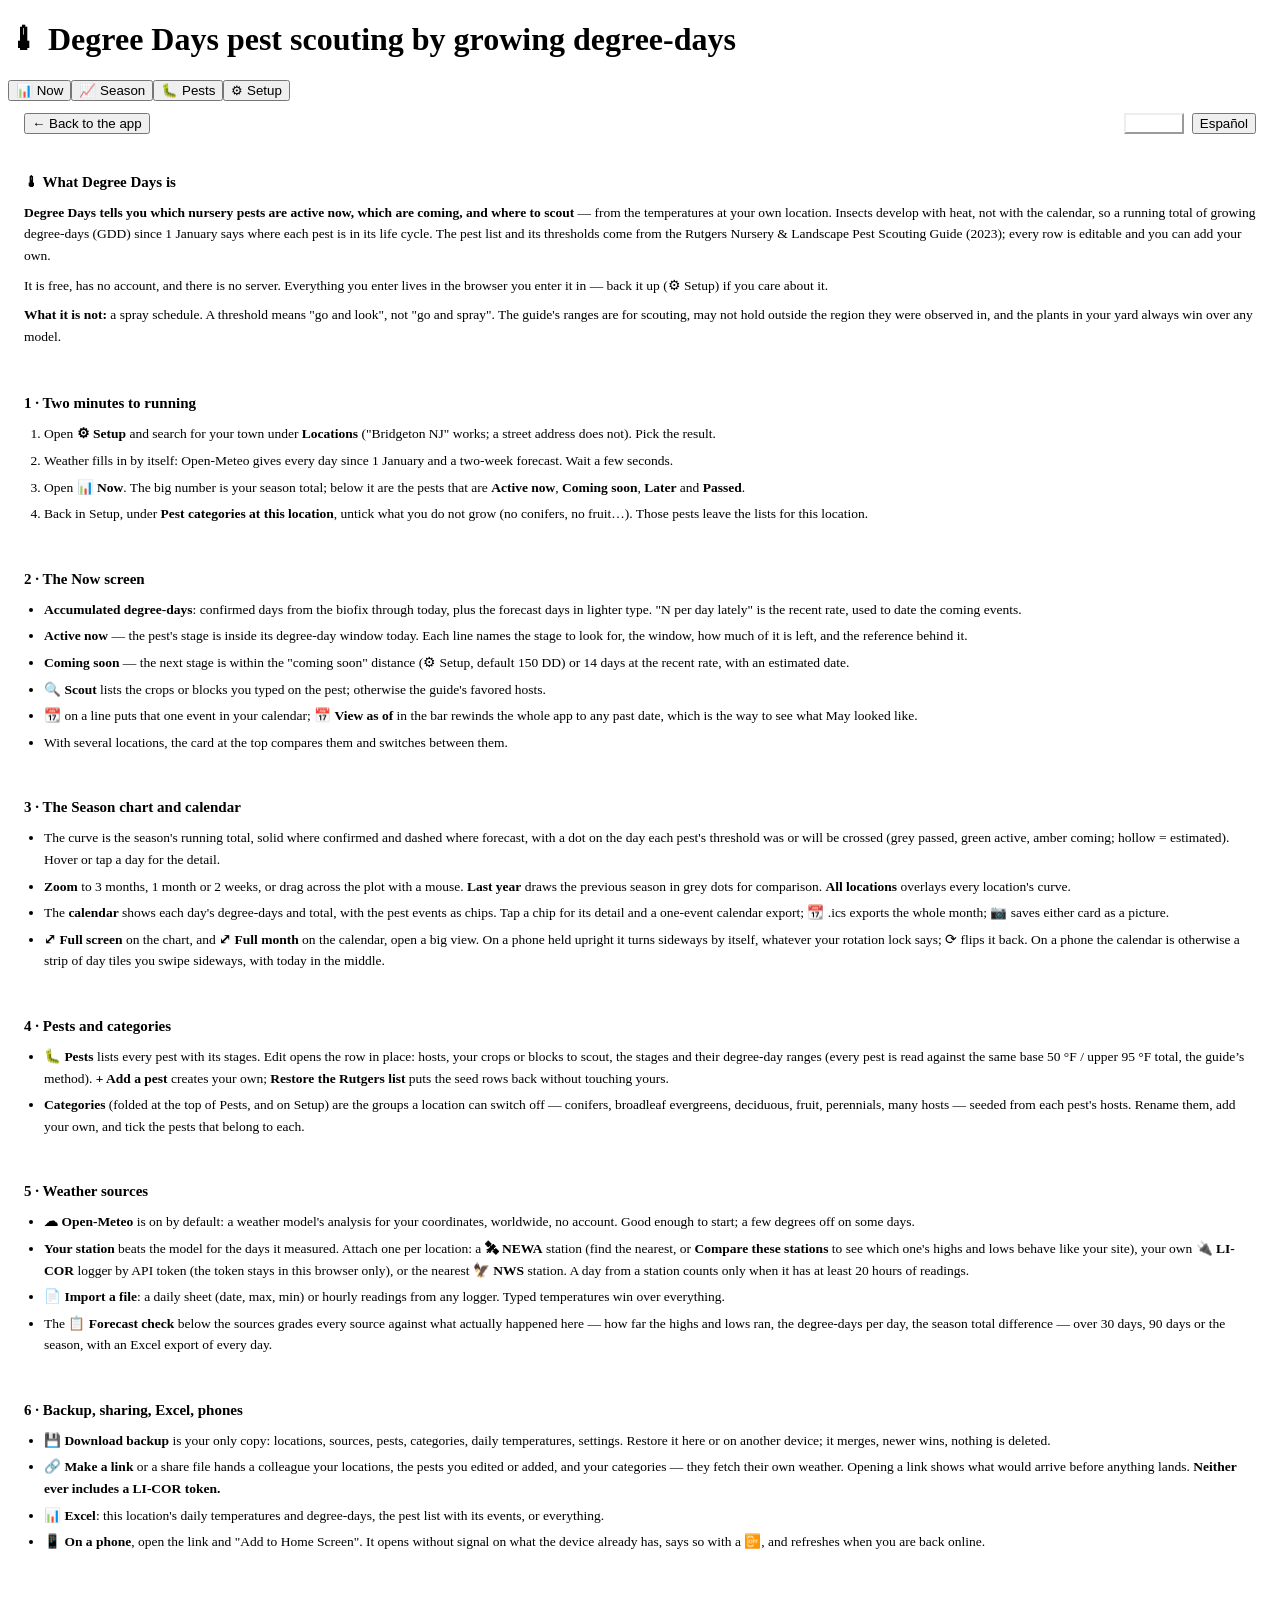
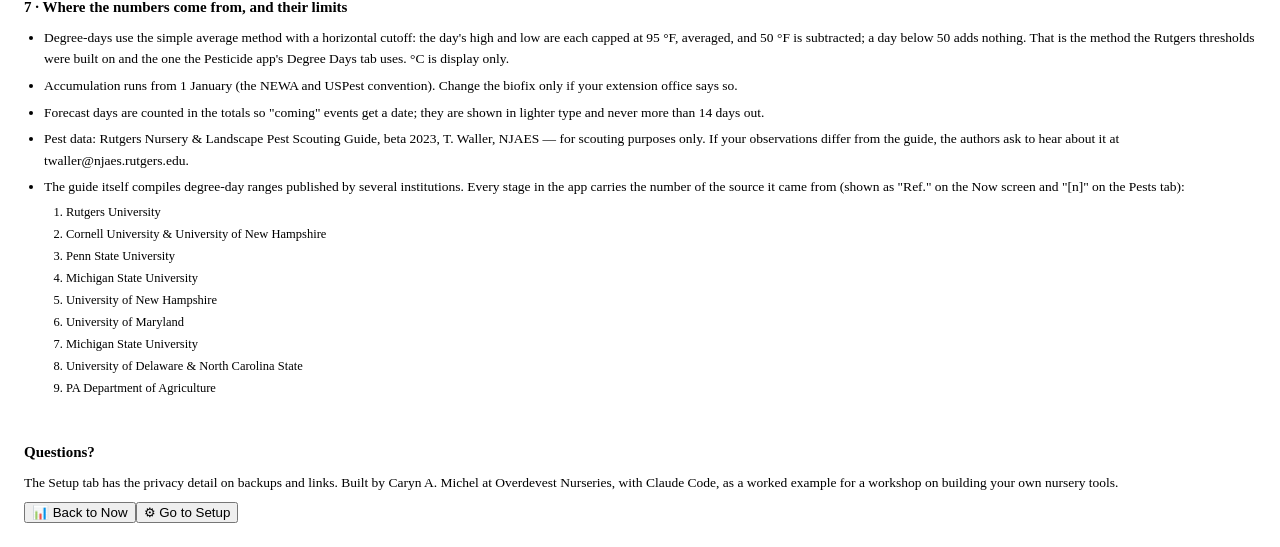
==== commit cbbf5e91: "deploy 2026-09-25 20:06" ====
--- a/guide/index.html
+++ b/guide/index.html
@@ -1 +1 @@
-<!DOCTYPE html><html><head><meta charset="utf-8"><meta name="viewport" content="width=device-width, initial-scale=1, viewport-fit=cover"><title>Degree Days — Guide</title><script type="importmap">{"imports":{"#entry":"/degreedays/_nuxt/CMr9Nwv3.js"}}</script><style>.banner[data-v-f7dfd854]{background:var(--margbg);border-bottom:1.5px solid var(--margbd);flex-wrap:wrap;align-items:center;gap:10px;padding:8px 18px;font-size:13px;display:flex}.banner.ok[data-v-f7dfd854]{background:var(--goodbg);border-color:var(--goodbd)}.sp[data-v-f7dfd854]{flex:1}</style><style>.guide .card[data-v-53f8a083]{background:var(--sur);border:1.5px solid var(--bdr);border-radius:11px;margin-bottom:12px;padding:12px 16px;font-size:13.5px;line-height:1.6}.guide .top[data-v-53f8a083]{flex-wrap:wrap;align-items:center;gap:8px;display:flex}.guide .top .sp[data-v-53f8a083]{flex:1}.guide h2[data-v-53f8a083]{margin:0 0 8px;font-size:15px}.guide p[data-v-53f8a083]{margin:8px 0}.guide ol[data-v-53f8a083],.guide ul[data-v-53f8a083]{margin:6px 0 6px 20px;padding:0}.guide li[data-v-53f8a083]{margin:5px 0}.guide ol.refs[data-v-53f8a083]{margin:4px 0 0 22px;font-size:12.5px}.guide ol.refs li[data-v-53f8a083]{margin:2px 0}.pill.on[data-v-53f8a083]{background:var(--acc);border-color:var(--acc);color:#fff}</style><link rel="stylesheet" href="/degreedays/_nuxt/entry.xgVZGUGG.css" crossorigin><link rel="preload" as="fetch" crossorigin="anonymous" href="/degreedays/guide/_payload.json?_b=5b157de6-814d-4b96-9a4f-f1fa06f4e37b"><link rel="modulepreload" as="script" crossorigin href="/degreedays/_nuxt/CMr9Nwv3.js"><link rel="modulepreload" as="script" crossorigin href="/degreedays/_nuxt/y4CWgwxR.js"><link rel="modulepreload" as="script" crossorigin href="/degreedays/_nuxt/JDSmT6IB.js"><link rel="modulepreload" as="script" crossorigin href="/degreedays/_nuxt/JUHpiOA7.js"><script type="module" src="/degreedays/_nuxt/CMr9Nwv3.js" crossorigin></script><link rel="prefetch" as="script" crossorigin href="/degreedays/_nuxt/DzZ45w89.js"><link rel="prefetch" as="script" crossorigin href="/degreedays/_nuxt/BwerfhRw.js"><meta name="theme-color" content="#3f6b2a"><meta name="apple-mobile-web-app-capable" content="yes"><meta name="apple-mobile-web-app-status-bar-style" content="default"><meta name="apple-mobile-web-app-title" content="Degree Days"><meta http-equiv="Content-Security-Policy" content="default-src 'self'; script-src 'self' 'unsafe-inline'; style-src 'self' 'unsafe-inline'; img-src 'self' data: blob:; connect-src 'self' https://api.open-meteo.com https://archive-api.open-meteo.com https://geocoding-api.open-meteo.com https://newa.rcc-acis.workers.dev https://hrly.nrcc.cornell.edu https://api.licor.cloud https://api.weather.gov; object-src 'none'; base-uri 'self'; form-action 'none'"><link rel="icon" type="image/svg+xml" href="/degreedays/icon.svg"><link rel="manifest" href="/degreedays/manifest.webmanifest"><link rel="apple-touch-icon" href="/degreedays/icon-192.png"></head><body><div id="__nuxt"><div><header class="hdr"><div class="hbar"><h1>🌡 Degree Days <span class="tag">pest scouting by growing degree-days</span><!----></h1><nav><!--[--><button class="ntabb">📊 Now</button><button class="ntabb">📈 Season</button><button class="ntabb">🐛 Pests</button><button class="ntabb">⚙ Setup</button><!--]--></nav></div></header><!----><!----><!----><main class="main guide" data-v-53f8a083><div class="card top" data-v-53f8a083><button class="pill" data-v-53f8a083>← Back to the app</button><span class="sp" data-v-53f8a083></span><button class="on pill" data-v-53f8a083>English</button><button class="pill" data-v-53f8a083>Español</button></div><!--[--><div class="card" data-v-53f8a083><h2 data-v-53f8a083>🌡 What Degree Days is</h2><p data-v-53f8a083><b data-v-53f8a083>Degree Days tells you which nursery pests are active now, which are coming, and where to scout</b> — from the temperatures at your own location. Insects develop with heat, not with the calendar, so a running total of growing degree-days (GDD) since 1 January says where each pest is in its life cycle. The pest list and its thresholds come from the Rutgers Nursery &amp; Landscape Pest Scouting Guide (2023); every row is editable and you can add your own.</p><p data-v-53f8a083>It is free, has no account, and there is no server. Everything you enter lives in the browser you enter it in — back it up (⚙ Setup) if you care about it.</p><p data-v-53f8a083><b data-v-53f8a083>What it is not:</b> a spray schedule. A threshold means &quot;go and look&quot;, not &quot;go and spray&quot;. The guide&#39;s ranges are for scouting, may not hold outside the region they were observed in, and the plants in your yard always win over any model.</p></div><div class="card" data-v-53f8a083><h2 data-v-53f8a083>1 · Two minutes to running</h2><ol data-v-53f8a083><li data-v-53f8a083>Open <b data-v-53f8a083>⚙ Setup</b> and search for your town under <b data-v-53f8a083>Locations</b> (&quot;Bridgeton NJ&quot; works; a street address does not). Pick the result.</li><li data-v-53f8a083>Weather fills in by itself: Open-Meteo gives every day since 1 January and a two-week forecast. Wait a few seconds.</li><li data-v-53f8a083>Open <b data-v-53f8a083>📊 Now</b>. The big number is your season total; below it are the pests that are <b data-v-53f8a083>Active now</b>, <b data-v-53f8a083>Coming soon</b>, <b data-v-53f8a083>Later</b> and <b data-v-53f8a083>Passed</b>.</li><li data-v-53f8a083>Back in Setup, under <b data-v-53f8a083>Pest categories at this location</b>, untick what you do not grow (no conifers, no fruit…). Those pests leave the lists for this location.</li></ol></div><div class="card" data-v-53f8a083><h2 data-v-53f8a083>2 · The Now screen</h2><ul data-v-53f8a083><li data-v-53f8a083><b data-v-53f8a083>Accumulated degree-days</b>: confirmed days from the biofix through today, plus the forecast days in lighter type. &quot;N per day lately&quot; is the recent rate, used to date the coming events.</li><li data-v-53f8a083><b data-v-53f8a083>Active now</b> — the pest&#39;s stage is inside its degree-day window today. Each line names the stage to look for, the window, how much of it is left, and the reference behind it.</li><li data-v-53f8a083><b data-v-53f8a083>Coming soon</b> — the next stage is within the &quot;coming soon&quot; distance (⚙ Setup, default 150 DD) or 14 days at the recent rate, with an estimated date.</li><li data-v-53f8a083><b data-v-53f8a083>🔍 Scout</b> lists the crops or blocks you typed on the pest; otherwise the guide&#39;s favored hosts.</li><li data-v-53f8a083>📆 on a line puts that one event in your calendar; 📅 <b data-v-53f8a083>View as of</b> in the bar rewinds the whole app to any past date, which is the way to see what May looked like.</li><li data-v-53f8a083>With several locations, the card at the top compares them and switches between them.</li></ul></div><div class="card" data-v-53f8a083><h2 data-v-53f8a083>3 · The Season chart and calendar</h2><ul data-v-53f8a083><li data-v-53f8a083>The curve is the season&#39;s running total, solid where confirmed and dashed where forecast, with a dot on the day each pest&#39;s threshold was or will be crossed (grey passed, green active, amber coming; hollow = estimated). Hover or tap a day for the detail.</li><li data-v-53f8a083><b data-v-53f8a083>Zoom</b> to 3 months, 1 month or 2 weeks, or drag across the plot with a mouse. <b data-v-53f8a083>Last year</b> draws the previous season in grey dots for comparison. <b data-v-53f8a083>All locations</b> overlays every location&#39;s curve.</li><li data-v-53f8a083>The <b data-v-53f8a083>calendar</b> shows each day&#39;s degree-days and total, with the pest events as chips. Tap a chip for its detail and a one-event calendar export; 📆 .ics exports the whole month; 📷 saves either card as a picture.</li><li data-v-53f8a083><b data-v-53f8a083>⤢ Full screen</b> on the chart, and <b data-v-53f8a083>⤢ Full month</b> on the calendar, open a big view. On a phone held upright it turns sideways by itself, whatever your rotation lock says; ⟳ flips it back. On a phone the calendar is otherwise a strip of day tiles you swipe sideways, with today in the middle.</li></ul></div><div class="card" data-v-53f8a083><h2 data-v-53f8a083>4 · Pests and categories</h2><ul data-v-53f8a083><li data-v-53f8a083><b data-v-53f8a083>🐛 Pests</b> lists every pest with its stages. Edit opens the row in place: hosts, your crops or blocks to scout, base and upper temperatures, the stages and their degree-day ranges. <b data-v-53f8a083>+ Add a pest</b> creates your own; <b data-v-53f8a083>Restore the Rutgers list</b> puts the seed rows back without touching yours.</li><li data-v-53f8a083><b data-v-53f8a083>Categories</b> (folded at the top of Pests, and on Setup) are the groups a location can switch off — conifers, broadleaf evergreens, deciduous, fruit, perennials, many hosts — seeded from each pest&#39;s hosts. Rename them, add your own, and tick the pests that belong to each.</li></ul></div><div class="card" data-v-53f8a083><h2 data-v-53f8a083>5 · Weather sources</h2><ul data-v-53f8a083><li data-v-53f8a083><b data-v-53f8a083>☁ Open-Meteo</b> is on by default: a weather model&#39;s analysis for your coordinates, worldwide, no account. Good enough to start; a few degrees off on some days.</li><li data-v-53f8a083><b data-v-53f8a083>Your station</b> beats the model for the days it measured. Attach one per location: a <b data-v-53f8a083>🛰 NEWA</b> station (find the nearest, or <b data-v-53f8a083>Compare these stations</b> to see which one&#39;s highs and lows behave like your site), your own <b data-v-53f8a083>🔌 LI-COR</b> logger by API token (the token stays in this browser only), or the nearest <b data-v-53f8a083>🦅 NWS</b> station. A day from a station counts only when it has at least 20 hours of readings.</li><li data-v-53f8a083><b data-v-53f8a083>📄 Import a file</b>: a daily sheet (date, max, min) or hourly readings from any logger. Typed temperatures win over everything.</li><li data-v-53f8a083>The <b data-v-53f8a083>📋 Forecast check</b> below the sources grades every source against what actually happened here — how far the highs and lows ran, the degree-days per day, the season total difference — over 30 days, 90 days or the season, with an Excel export of every day.</li></ul></div><div class="card" data-v-53f8a083><h2 data-v-53f8a083>6 · Backup, sharing, Excel, phones</h2><ul data-v-53f8a083><li data-v-53f8a083><b data-v-53f8a083>💾 Download backup</b> is your only copy: locations, sources, pests, categories, daily temperatures, settings. Restore it here or on another device; it merges, newer wins, nothing is deleted.</li><li data-v-53f8a083><b data-v-53f8a083>🔗 Make a link</b> or a share file hands a colleague your locations, the pests you edited or added, and your categories — they fetch their own weather. Opening a link shows what would arrive before anything lands. <b data-v-53f8a083>Neither ever includes a LI-COR token.</b></li><li data-v-53f8a083><b data-v-53f8a083>📊 Excel</b>: this location&#39;s daily temperatures and degree-days, the pest list with its events, or everything.</li><li data-v-53f8a083><b data-v-53f8a083>📱 On a phone</b>, open the link and &quot;Add to Home Screen&quot;. It opens without signal on what the device already has, says so with a 📴, and refreshes when you are back online.</li></ul></div><div class="card" data-v-53f8a083><h2 data-v-53f8a083>7 · Where the numbers come from, and their limits</h2><ul data-v-53f8a083><li data-v-53f8a083>Degree-days use the simple average method with a horizontal cutoff: the day&#39;s high and low are each capped at 95 °F, averaged, and 50 °F is subtracted; a day below 50 adds nothing. That is the method the Rutgers thresholds were built on and the one the Pesticide app&#39;s Degree Days tab uses. °C is display only.</li><li data-v-53f8a083>Accumulation runs from 1 January (the NEWA and USPest convention). Change the biofix only if your extension office says so.</li><li data-v-53f8a083>Forecast days are counted in the totals so &quot;coming&quot; events get a date; they are shown in lighter type and never more than 14 days out.</li><li data-v-53f8a083>Pest data: Rutgers Nursery &amp; Landscape Pest Scouting Guide, beta 2023, T. Waller, NJAES — for scouting purposes only. If your observations differ from the guide, the authors ask to hear about it at twaller@njaes.rutgers.edu.</li><li data-v-53f8a083>The guide itself compiles degree-day ranges published by several institutions. Every stage in the app carries the number of the source it came from (shown as &quot;Ref.&quot; on the Now screen and &quot;[n]&quot; on the Pests tab): <ol class="refs" data-v-53f8a083><!--[--><li value="1" data-v-53f8a083>Rutgers University</li><li value="2" data-v-53f8a083>Cornell University &amp; University of New Hampshire</li><li value="3" data-v-53f8a083>Penn State University</li><li value="4" data-v-53f8a083>Michigan State University</li><li value="5" data-v-53f8a083>University of New Hampshire</li><li value="6" data-v-53f8a083>University of Maryland</li><li value="7" data-v-53f8a083>Michigan State University</li><li value="8" data-v-53f8a083>University of Delaware &amp; North Carolina State</li><li value="9" data-v-53f8a083>PA Department of Agriculture</li><!--]--></ol></li></ul></div><div class="card" data-v-53f8a083><h2 data-v-53f8a083>Questions?</h2><p data-v-53f8a083>The Setup tab has the privacy detail on backups and links. Built by Caryn A. Michel at Overdevest Nurseries, with Claude Code, as a worked example for a workshop on building your own nursery tools.</p><div class="bar" data-v-53f8a083><button class="pill pri" data-v-53f8a083>📊 Back to Now</button><button class="pill" data-v-53f8a083>⚙ Go to Setup</button></div></div><!--]--></main></div></div><div id="teleports"></div><script>window.__NUXT__={};window.__NUXT__.config={public:{},app:{baseURL:"/degreedays/",buildId:"5b157de6-814d-4b96-9a4f-f1fa06f4e37b",buildAssetsDir:"/_nuxt/",cdnURL:""}}</script><script type="application/json" data-nuxt-data="nuxt-app" data-ssr="true" id="__NUXT_DATA__" data-src="/degreedays/guide/_payload.json?_b=5b157de6-814d-4b96-9a4f-f1fa06f4e37b">[{"state":1,"once":30,"_errors":31,"serverRendered":10,"path":33,"prerenderedAt":34},["Reactive",2],{"$sddTab":3,"$sdegreeday_settings_v1":4,"$sddStorageFull":9,"$sddOnline":10,"$sdegreeday_locations_v1":11,"$sdegreeday_state_v1":12,"$sdegreeday_pests_v1":14,"$sdegreeday_cats_v1":15,"$sdegreeday_logs_v1":28,"$sdegreeday_fcbook_v1":29,"$sddSharePayload":13,"$sddSharePending":13},"now",{"units":5,"lang":6,"biofix":7,"comingDD":8},"F","en","01-01",150,false,true,[],{"activeLoc":13},null,[],[16,18,20,22,24,26],{"id":17,"name":13},"conifer",{"id":19,"name":13},"broadleaf",{"id":21,"name":13},"deciduous",{"id":23,"name":13},"fruit",{"id":25,"name":13},"herb",{"id":27,"name":13},"general",{},{},["Set"],["ShallowReactive",32],{},"\u002Fguide",1790363686091]</script></body></html>+<!DOCTYPE html><html><head><meta charset="utf-8"><meta name="viewport" content="width=device-width, initial-scale=1, viewport-fit=cover"><title>Degree Days — Guide</title><script type="importmap">{"imports":{"#entry":"/degreedays/_nuxt/CXfQIU5I.js"}}</script><style>.banner[data-v-1fa48d4d]{background:var(--margbg);border-bottom:1.5px solid var(--margbd);flex-wrap:wrap;align-items:center;gap:10px;padding:8px 18px;font-size:13px;display:flex}.banner.ok[data-v-1fa48d4d]{background:var(--goodbg);border-color:var(--goodbd)}.sp[data-v-1fa48d4d]{flex:1}</style><style>.guide .card[data-v-71a8e16f]{background:var(--sur);border:1.5px solid var(--bdr);border-radius:11px;margin-bottom:12px;padding:12px 16px;font-size:13.5px;line-height:1.6}.guide .top[data-v-71a8e16f]{flex-wrap:wrap;align-items:center;gap:8px;display:flex}.guide .top .sp[data-v-71a8e16f]{flex:1}.guide h2[data-v-71a8e16f]{margin:0 0 8px;font-size:15px}.guide p[data-v-71a8e16f]{margin:8px 0}.guide ol[data-v-71a8e16f],.guide ul[data-v-71a8e16f]{margin:6px 0 6px 20px;padding:0}.guide li[data-v-71a8e16f]{margin:5px 0}.guide ol.refs[data-v-71a8e16f]{margin:4px 0 0 22px;font-size:12.5px}.guide ol.refs li[data-v-71a8e16f]{margin:2px 0}.pill.on[data-v-71a8e16f]{background:var(--acc);border-color:var(--acc);color:#fff}</style><link rel="stylesheet" href="/degreedays/_nuxt/entry.r_wcyFR9.css" crossorigin><link rel="preload" as="fetch" crossorigin="anonymous" href="/degreedays/guide/_payload.json?_b=93231fd9-7566-4168-b019-1322e3c3c0e4"><link rel="modulepreload" as="script" crossorigin href="/degreedays/_nuxt/CXfQIU5I.js"><link rel="modulepreload" as="script" crossorigin href="/degreedays/_nuxt/y4CWgwxR.js"><link rel="modulepreload" as="script" crossorigin href="/degreedays/_nuxt/JDSmT6IB.js"><link rel="modulepreload" as="script" crossorigin href="/degreedays/_nuxt/DULvR4Z_.js"><script type="module" src="/degreedays/_nuxt/CXfQIU5I.js" crossorigin></script><link rel="prefetch" as="script" crossorigin href="/degreedays/_nuxt/DmBYmKWh.js"><link rel="prefetch" as="script" crossorigin href="/degreedays/_nuxt/CsLrQ1uo.js"><meta name="theme-color" content="#3f6b2a"><meta name="apple-mobile-web-app-capable" content="yes"><meta name="apple-mobile-web-app-status-bar-style" content="default"><meta name="apple-mobile-web-app-title" content="Degree Days"><meta http-equiv="Content-Security-Policy" content="default-src 'self'; script-src 'self' 'unsafe-inline'; style-src 'self' 'unsafe-inline'; img-src 'self' data: blob:; connect-src 'self' https://api.open-meteo.com https://archive-api.open-meteo.com https://geocoding-api.open-meteo.com https://newa.rcc-acis.workers.dev https://hrly.nrcc.cornell.edu https://api.licor.cloud https://api.weather.gov; object-src 'none'; base-uri 'self'; form-action 'none'"><link rel="icon" type="image/svg+xml" href="/degreedays/icon.svg"><link rel="manifest" href="/degreedays/manifest.webmanifest"><link rel="apple-touch-icon" href="/degreedays/icon-192.png"></head><body><div id="__nuxt"><div><header class="hdr"><div class="hbar"><h1>🌡 Degree Days <span class="tag">pest scouting by growing degree-days</span><!----></h1><nav><!--[--><button class="ntabb">📊 Now</button><button class="ntabb">📈 Season</button><button class="ntabb">🐛 Pests</button><button class="ntabb">⚙ Setup</button><!--]--></nav></div></header><!----><!----><!----><main class="main guide" data-v-71a8e16f><div class="card top" data-v-71a8e16f><button class="pill" data-v-71a8e16f>← Back to the app</button><span class="sp" data-v-71a8e16f></span><button class="on pill" data-v-71a8e16f>English</button><button class="pill" data-v-71a8e16f>Español</button></div><!--[--><div class="card" data-v-71a8e16f><h2 data-v-71a8e16f>🌡 What Degree Days is</h2><p data-v-71a8e16f><b data-v-71a8e16f>Degree Days tells you which nursery pests are active now, which are coming, and where to scout</b> — from the temperatures at your own location. Insects develop with heat, not with the calendar, so a running total of growing degree-days (GDD) since 1 January says where each pest is in its life cycle. The pest list and its thresholds come from the Rutgers Nursery &amp; Landscape Pest Scouting Guide (2023); every row is editable and you can add your own.</p><p data-v-71a8e16f>It is free, has no account, and there is no server. Everything you enter lives in the browser you enter it in — back it up (⚙ Setup) if you care about it.</p><p data-v-71a8e16f><b data-v-71a8e16f>What it is not:</b> a spray schedule. A threshold means &quot;go and look&quot;, not &quot;go and spray&quot;. The guide&#39;s ranges are for scouting, may not hold outside the region they were observed in, and the plants in your yard always win over any model.</p></div><div class="card" data-v-71a8e16f><h2 data-v-71a8e16f>1 · Two minutes to running</h2><ol data-v-71a8e16f><li data-v-71a8e16f>Open <b data-v-71a8e16f>⚙ Setup</b> and search for your town under <b data-v-71a8e16f>Locations</b> (&quot;Bridgeton NJ&quot; works; a street address does not). Pick the result.</li><li data-v-71a8e16f>Weather fills in by itself: Open-Meteo gives every day since 1 January and a two-week forecast. Wait a few seconds.</li><li data-v-71a8e16f>Open <b data-v-71a8e16f>📊 Now</b>. The big number is your season total; below it are the pests that are <b data-v-71a8e16f>Active now</b>, <b data-v-71a8e16f>Coming soon</b>, <b data-v-71a8e16f>Later</b> and <b data-v-71a8e16f>Passed</b>.</li><li data-v-71a8e16f>Back in Setup, under <b data-v-71a8e16f>Pest categories at this location</b>, untick what you do not grow (no conifers, no fruit…). Those pests leave the lists for this location.</li></ol></div><div class="card" data-v-71a8e16f><h2 data-v-71a8e16f>2 · The Now screen</h2><ul data-v-71a8e16f><li data-v-71a8e16f><b data-v-71a8e16f>Accumulated degree-days</b>: confirmed days from the biofix through today, plus the forecast days in lighter type. &quot;N per day lately&quot; is the recent rate, used to date the coming events.</li><li data-v-71a8e16f><b data-v-71a8e16f>Active now</b> — the pest&#39;s stage is inside its degree-day window today. Each line names the stage to look for, the window, how much of it is left, and the reference behind it.</li><li data-v-71a8e16f><b data-v-71a8e16f>Coming soon</b> — the next stage is within the &quot;coming soon&quot; distance (⚙ Setup, default 150 DD) or 14 days at the recent rate, with an estimated date.</li><li data-v-71a8e16f><b data-v-71a8e16f>🔍 Scout</b> lists the crops or blocks you typed on the pest; otherwise the guide&#39;s favored hosts.</li><li data-v-71a8e16f>📆 on a line puts that one event in your calendar; 📅 <b data-v-71a8e16f>View as of</b> in the bar rewinds the whole app to any past date, which is the way to see what May looked like.</li><li data-v-71a8e16f>With several locations, the card at the top compares them and switches between them.</li></ul></div><div class="card" data-v-71a8e16f><h2 data-v-71a8e16f>3 · The Season chart and calendar</h2><ul data-v-71a8e16f><li data-v-71a8e16f>The curve is the season&#39;s running total, solid where confirmed and dashed where forecast, with a dot on the day each pest&#39;s threshold was or will be crossed (grey passed, green active, amber coming; hollow = estimated). Hover or tap a day for the detail.</li><li data-v-71a8e16f><b data-v-71a8e16f>Zoom</b> to 3 months, 1 month or 2 weeks, or drag across the plot with a mouse. <b data-v-71a8e16f>Last year</b> draws the previous season in grey dots for comparison. <b data-v-71a8e16f>All locations</b> overlays every location&#39;s curve.</li><li data-v-71a8e16f>The <b data-v-71a8e16f>calendar</b> shows each day&#39;s degree-days and total, with the pest events as chips. Tap a chip for its detail and a one-event calendar export; 📆 .ics exports the whole month; 📷 saves either card as a picture.</li><li data-v-71a8e16f><b data-v-71a8e16f>⤢ Full screen</b> on the chart, and <b data-v-71a8e16f>⤢ Full month</b> on the calendar, open a big view. On a phone held upright it turns sideways by itself, whatever your rotation lock says; ⟳ flips it back. On a phone the calendar is otherwise a strip of day tiles you swipe sideways, with today in the middle.</li></ul></div><div class="card" data-v-71a8e16f><h2 data-v-71a8e16f>4 · Pests and categories</h2><ul data-v-71a8e16f><li data-v-71a8e16f><b data-v-71a8e16f>🐛 Pests</b> lists every pest with its stages. Edit opens the row in place: hosts, your crops or blocks to scout, the stages and their degree-day ranges (every pest is read against the same base 50 °F / upper 95 °F total, the guide’s method). <b data-v-71a8e16f>+ Add a pest</b> creates your own; <b data-v-71a8e16f>Restore the Rutgers list</b> puts the seed rows back without touching yours.</li><li data-v-71a8e16f><b data-v-71a8e16f>Categories</b> (folded at the top of Pests, and on Setup) are the groups a location can switch off — conifers, broadleaf evergreens, deciduous, fruit, perennials, many hosts — seeded from each pest&#39;s hosts. Rename them, add your own, and tick the pests that belong to each.</li></ul></div><div class="card" data-v-71a8e16f><h2 data-v-71a8e16f>5 · Weather sources</h2><ul data-v-71a8e16f><li data-v-71a8e16f><b data-v-71a8e16f>☁ Open-Meteo</b> is on by default: a weather model&#39;s analysis for your coordinates, worldwide, no account. Good enough to start; a few degrees off on some days.</li><li data-v-71a8e16f><b data-v-71a8e16f>Your station</b> beats the model for the days it measured. Attach one per location: a <b data-v-71a8e16f>🛰 NEWA</b> station (find the nearest, or <b data-v-71a8e16f>Compare these stations</b> to see which one&#39;s highs and lows behave like your site), your own <b data-v-71a8e16f>🔌 LI-COR</b> logger by API token (the token stays in this browser only), or the nearest <b data-v-71a8e16f>🦅 NWS</b> station. A day from a station counts only when it has at least 20 hours of readings.</li><li data-v-71a8e16f><b data-v-71a8e16f>📄 Import a file</b>: a daily sheet (date, max, min) or hourly readings from any logger. Typed temperatures win over everything.</li><li data-v-71a8e16f>The <b data-v-71a8e16f>📋 Forecast check</b> below the sources grades every source against what actually happened here — how far the highs and lows ran, the degree-days per day, the season total difference — over 30 days, 90 days or the season, with an Excel export of every day.</li></ul></div><div class="card" data-v-71a8e16f><h2 data-v-71a8e16f>6 · Backup, sharing, Excel, phones</h2><ul data-v-71a8e16f><li data-v-71a8e16f><b data-v-71a8e16f>💾 Download backup</b> is your only copy: locations, sources, pests, categories, daily temperatures, settings. Restore it here or on another device; it merges, newer wins, nothing is deleted.</li><li data-v-71a8e16f><b data-v-71a8e16f>🔗 Make a link</b> or a share file hands a colleague your locations, the pests you edited or added, and your categories — they fetch their own weather. Opening a link shows what would arrive before anything lands. <b data-v-71a8e16f>Neither ever includes a LI-COR token.</b></li><li data-v-71a8e16f><b data-v-71a8e16f>📊 Excel</b>: this location&#39;s daily temperatures and degree-days, the pest list with its events, or everything.</li><li data-v-71a8e16f><b data-v-71a8e16f>📱 On a phone</b>, open the link and &quot;Add to Home Screen&quot;. It opens without signal on what the device already has, says so with a 📴, and refreshes when you are back online.</li></ul></div><div class="card" data-v-71a8e16f><h2 data-v-71a8e16f>7 · Where the numbers come from, and their limits</h2><ul data-v-71a8e16f><li data-v-71a8e16f>Degree-days use the simple average method with a horizontal cutoff: the day&#39;s high and low are each capped at 95 °F, averaged, and 50 °F is subtracted; a day below 50 adds nothing. That is the method the Rutgers thresholds were built on and the one the Pesticide app&#39;s Degree Days tab uses. °C is display only.</li><li data-v-71a8e16f>Accumulation runs from 1 January (the NEWA and USPest convention). Change the biofix only if your extension office says so.</li><li data-v-71a8e16f>Forecast days are counted in the totals so &quot;coming&quot; events get a date; they are shown in lighter type and never more than 14 days out.</li><li data-v-71a8e16f>Pest data: Rutgers Nursery &amp; Landscape Pest Scouting Guide, beta 2023, T. Waller, NJAES — for scouting purposes only. If your observations differ from the guide, the authors ask to hear about it at twaller@njaes.rutgers.edu.</li><li data-v-71a8e16f>The guide itself compiles degree-day ranges published by several institutions. Every stage in the app carries the number of the source it came from (shown as &quot;Ref.&quot; on the Now screen and &quot;[n]&quot; on the Pests tab): <ol class="refs" data-v-71a8e16f><!--[--><li value="1" data-v-71a8e16f>Rutgers University</li><li value="2" data-v-71a8e16f>Cornell University &amp; University of New Hampshire</li><li value="3" data-v-71a8e16f>Penn State University</li><li value="4" data-v-71a8e16f>Michigan State University</li><li value="5" data-v-71a8e16f>University of New Hampshire</li><li value="6" data-v-71a8e16f>University of Maryland</li><li value="7" data-v-71a8e16f>Michigan State University</li><li value="8" data-v-71a8e16f>University of Delaware &amp; North Carolina State</li><li value="9" data-v-71a8e16f>PA Department of Agriculture</li><!--]--></ol></li></ul></div><div class="card" data-v-71a8e16f><h2 data-v-71a8e16f>Questions?</h2><p data-v-71a8e16f>The Setup tab has the privacy detail on backups and links. Built by Caryn A. Michel at Overdevest Nurseries, with Claude Code, as a worked example for a workshop on building your own nursery tools.</p><div class="bar" data-v-71a8e16f><button class="pill pri" data-v-71a8e16f>📊 Back to Now</button><button class="pill" data-v-71a8e16f>⚙ Go to Setup</button></div></div><!--]--></main></div></div><div id="teleports"></div><script>window.__NUXT__={};window.__NUXT__.config={public:{},app:{baseURL:"/degreedays/",buildId:"93231fd9-7566-4168-b019-1322e3c3c0e4",buildAssetsDir:"/_nuxt/",cdnURL:""}}</script><script type="application/json" data-nuxt-data="nuxt-app" data-ssr="true" id="__NUXT_DATA__" data-src="/degreedays/guide/_payload.json?_b=93231fd9-7566-4168-b019-1322e3c3c0e4">[{"state":1,"once":30,"_errors":31,"serverRendered":10,"path":33,"prerenderedAt":34},["Reactive",2],{"$sddTab":3,"$sdegreeday_settings_v1":4,"$sddStorageFull":9,"$sddOnline":10,"$sdegreeday_locations_v1":11,"$sdegreeday_state_v1":12,"$sdegreeday_pests_v1":14,"$sdegreeday_cats_v1":15,"$sdegreeday_logs_v1":28,"$sdegreeday_fcbook_v1":29,"$sddSharePayload":13,"$sddSharePending":13},"now",{"units":5,"lang":6,"biofix":7,"comingDD":8},"F","en","01-01",150,false,true,[],{"activeLoc":13},null,[],[16,18,20,22,24,26],{"id":17,"name":13},"conifer",{"id":19,"name":13},"broadleaf",{"id":21,"name":13},"deciduous",{"id":23,"name":13},"fruit",{"id":25,"name":13},"herb",{"id":27,"name":13},"general",{},{},["Set"],["ShallowReactive",32],{},"\u002Fguide",1790366728110]</script></body></html>
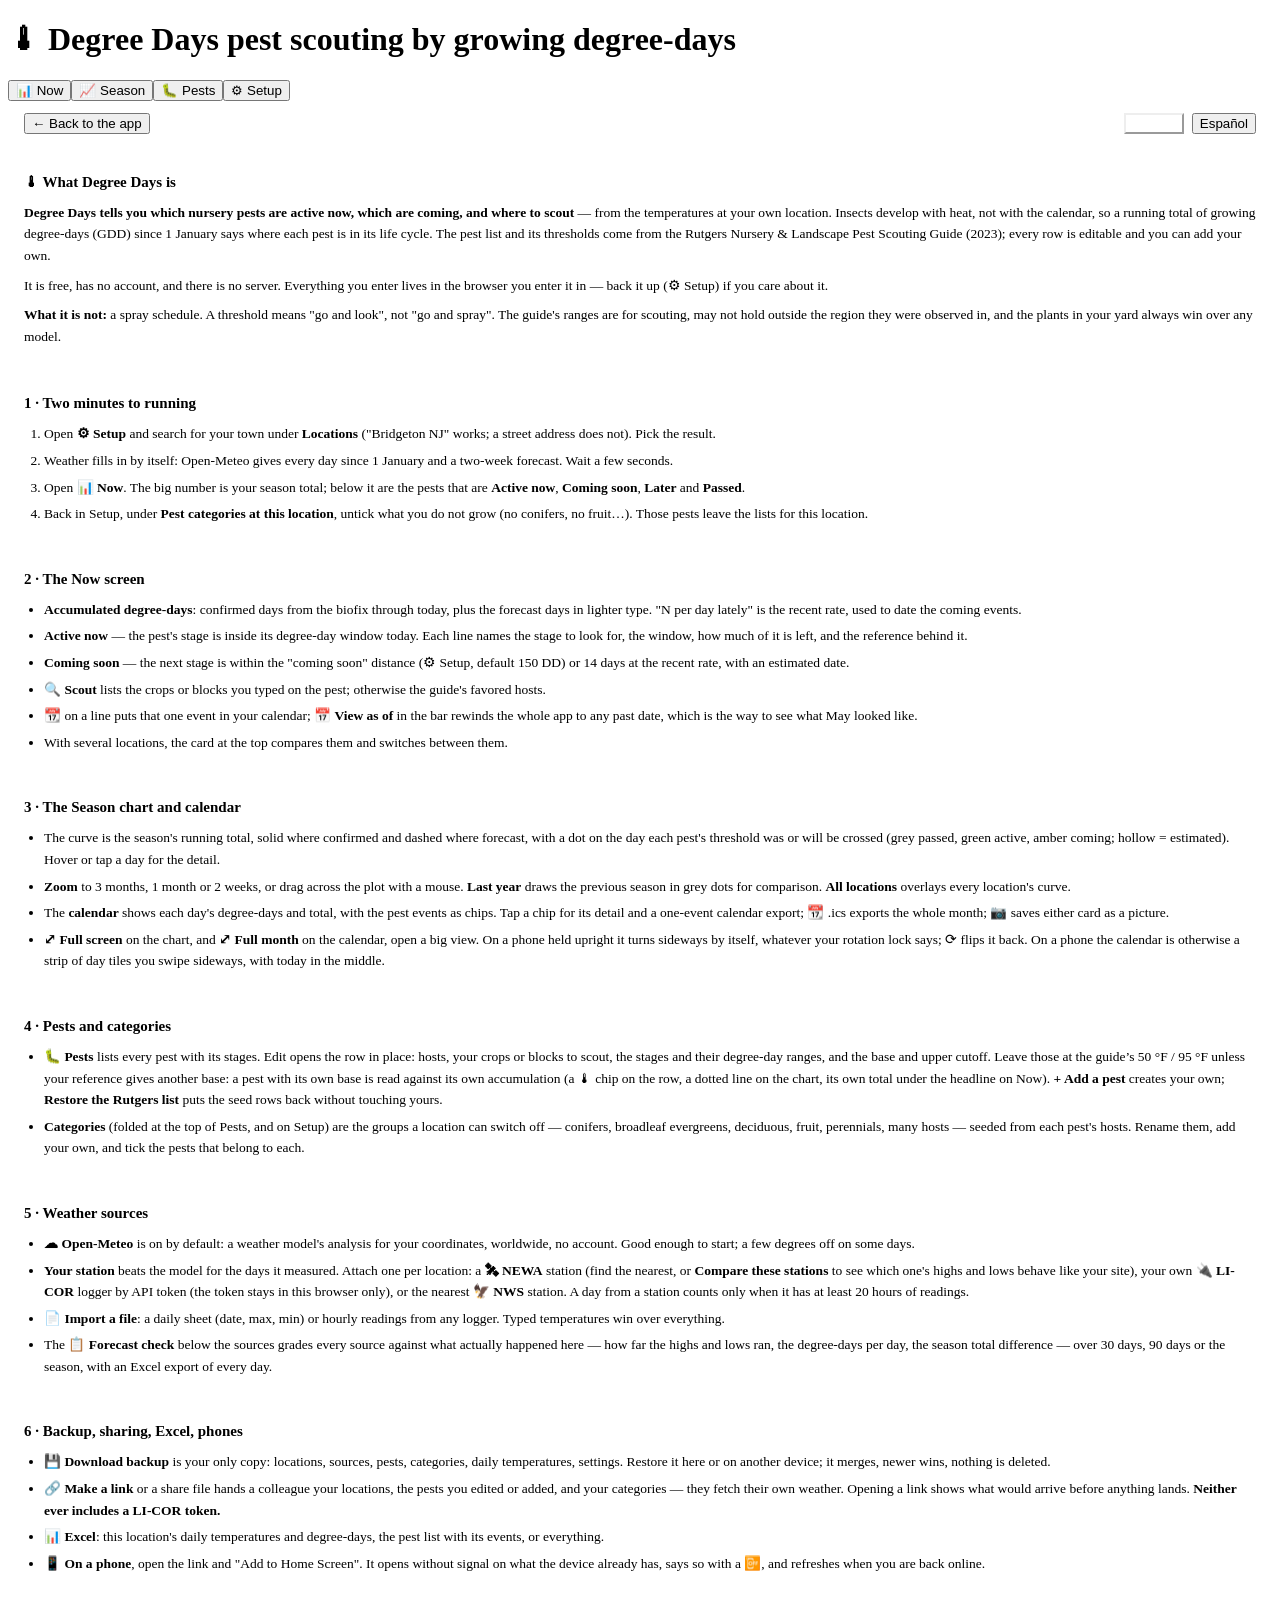
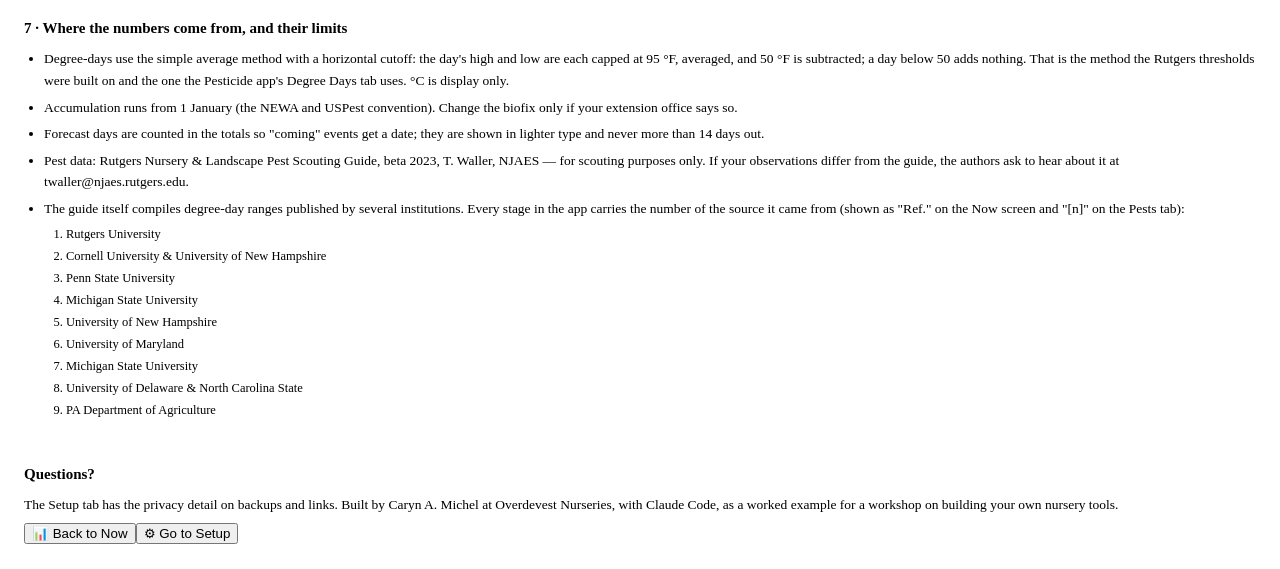
==== commit 6fdc9014: "deploy 2026-09-25 20:28" ====
--- a/guide/index.html
+++ b/guide/index.html
@@ -1 +1 @@
-<!DOCTYPE html><html><head><meta charset="utf-8"><meta name="viewport" content="width=device-width, initial-scale=1, viewport-fit=cover"><title>Degree Days — Guide</title><script type="importmap">{"imports":{"#entry":"/degreedays/_nuxt/CXfQIU5I.js"}}</script><style>.banner[data-v-1fa48d4d]{background:var(--margbg);border-bottom:1.5px solid var(--margbd);flex-wrap:wrap;align-items:center;gap:10px;padding:8px 18px;font-size:13px;display:flex}.banner.ok[data-v-1fa48d4d]{background:var(--goodbg);border-color:var(--goodbd)}.sp[data-v-1fa48d4d]{flex:1}</style><style>.guide .card[data-v-71a8e16f]{background:var(--sur);border:1.5px solid var(--bdr);border-radius:11px;margin-bottom:12px;padding:12px 16px;font-size:13.5px;line-height:1.6}.guide .top[data-v-71a8e16f]{flex-wrap:wrap;align-items:center;gap:8px;display:flex}.guide .top .sp[data-v-71a8e16f]{flex:1}.guide h2[data-v-71a8e16f]{margin:0 0 8px;font-size:15px}.guide p[data-v-71a8e16f]{margin:8px 0}.guide ol[data-v-71a8e16f],.guide ul[data-v-71a8e16f]{margin:6px 0 6px 20px;padding:0}.guide li[data-v-71a8e16f]{margin:5px 0}.guide ol.refs[data-v-71a8e16f]{margin:4px 0 0 22px;font-size:12.5px}.guide ol.refs li[data-v-71a8e16f]{margin:2px 0}.pill.on[data-v-71a8e16f]{background:var(--acc);border-color:var(--acc);color:#fff}</style><link rel="stylesheet" href="/degreedays/_nuxt/entry.r_wcyFR9.css" crossorigin><link rel="preload" as="fetch" crossorigin="anonymous" href="/degreedays/guide/_payload.json?_b=93231fd9-7566-4168-b019-1322e3c3c0e4"><link rel="modulepreload" as="script" crossorigin href="/degreedays/_nuxt/CXfQIU5I.js"><link rel="modulepreload" as="script" crossorigin href="/degreedays/_nuxt/y4CWgwxR.js"><link rel="modulepreload" as="script" crossorigin href="/degreedays/_nuxt/JDSmT6IB.js"><link rel="modulepreload" as="script" crossorigin href="/degreedays/_nuxt/DULvR4Z_.js"><script type="module" src="/degreedays/_nuxt/CXfQIU5I.js" crossorigin></script><link rel="prefetch" as="script" crossorigin href="/degreedays/_nuxt/DmBYmKWh.js"><link rel="prefetch" as="script" crossorigin href="/degreedays/_nuxt/CsLrQ1uo.js"><meta name="theme-color" content="#3f6b2a"><meta name="apple-mobile-web-app-capable" content="yes"><meta name="apple-mobile-web-app-status-bar-style" content="default"><meta name="apple-mobile-web-app-title" content="Degree Days"><meta http-equiv="Content-Security-Policy" content="default-src 'self'; script-src 'self' 'unsafe-inline'; style-src 'self' 'unsafe-inline'; img-src 'self' data: blob:; connect-src 'self' https://api.open-meteo.com https://archive-api.open-meteo.com https://geocoding-api.open-meteo.com https://newa.rcc-acis.workers.dev https://hrly.nrcc.cornell.edu https://api.licor.cloud https://api.weather.gov; object-src 'none'; base-uri 'self'; form-action 'none'"><link rel="icon" type="image/svg+xml" href="/degreedays/icon.svg"><link rel="manifest" href="/degreedays/manifest.webmanifest"><link rel="apple-touch-icon" href="/degreedays/icon-192.png"></head><body><div id="__nuxt"><div><header class="hdr"><div class="hbar"><h1>🌡 Degree Days <span class="tag">pest scouting by growing degree-days</span><!----></h1><nav><!--[--><button class="ntabb">📊 Now</button><button class="ntabb">📈 Season</button><button class="ntabb">🐛 Pests</button><button class="ntabb">⚙ Setup</button><!--]--></nav></div></header><!----><!----><!----><main class="main guide" data-v-71a8e16f><div class="card top" data-v-71a8e16f><button class="pill" data-v-71a8e16f>← Back to the app</button><span class="sp" data-v-71a8e16f></span><button class="on pill" data-v-71a8e16f>English</button><button class="pill" data-v-71a8e16f>Español</button></div><!--[--><div class="card" data-v-71a8e16f><h2 data-v-71a8e16f>🌡 What Degree Days is</h2><p data-v-71a8e16f><b data-v-71a8e16f>Degree Days tells you which nursery pests are active now, which are coming, and where to scout</b> — from the temperatures at your own location. Insects develop with heat, not with the calendar, so a running total of growing degree-days (GDD) since 1 January says where each pest is in its life cycle. The pest list and its thresholds come from the Rutgers Nursery &amp; Landscape Pest Scouting Guide (2023); every row is editable and you can add your own.</p><p data-v-71a8e16f>It is free, has no account, and there is no server. Everything you enter lives in the browser you enter it in — back it up (⚙ Setup) if you care about it.</p><p data-v-71a8e16f><b data-v-71a8e16f>What it is not:</b> a spray schedule. A threshold means &quot;go and look&quot;, not &quot;go and spray&quot;. The guide&#39;s ranges are for scouting, may not hold outside the region they were observed in, and the plants in your yard always win over any model.</p></div><div class="card" data-v-71a8e16f><h2 data-v-71a8e16f>1 · Two minutes to running</h2><ol data-v-71a8e16f><li data-v-71a8e16f>Open <b data-v-71a8e16f>⚙ Setup</b> and search for your town under <b data-v-71a8e16f>Locations</b> (&quot;Bridgeton NJ&quot; works; a street address does not). Pick the result.</li><li data-v-71a8e16f>Weather fills in by itself: Open-Meteo gives every day since 1 January and a two-week forecast. Wait a few seconds.</li><li data-v-71a8e16f>Open <b data-v-71a8e16f>📊 Now</b>. The big number is your season total; below it are the pests that are <b data-v-71a8e16f>Active now</b>, <b data-v-71a8e16f>Coming soon</b>, <b data-v-71a8e16f>Later</b> and <b data-v-71a8e16f>Passed</b>.</li><li data-v-71a8e16f>Back in Setup, under <b data-v-71a8e16f>Pest categories at this location</b>, untick what you do not grow (no conifers, no fruit…). Those pests leave the lists for this location.</li></ol></div><div class="card" data-v-71a8e16f><h2 data-v-71a8e16f>2 · The Now screen</h2><ul data-v-71a8e16f><li data-v-71a8e16f><b data-v-71a8e16f>Accumulated degree-days</b>: confirmed days from the biofix through today, plus the forecast days in lighter type. &quot;N per day lately&quot; is the recent rate, used to date the coming events.</li><li data-v-71a8e16f><b data-v-71a8e16f>Active now</b> — the pest&#39;s stage is inside its degree-day window today. Each line names the stage to look for, the window, how much of it is left, and the reference behind it.</li><li data-v-71a8e16f><b data-v-71a8e16f>Coming soon</b> — the next stage is within the &quot;coming soon&quot; distance (⚙ Setup, default 150 DD) or 14 days at the recent rate, with an estimated date.</li><li data-v-71a8e16f><b data-v-71a8e16f>🔍 Scout</b> lists the crops or blocks you typed on the pest; otherwise the guide&#39;s favored hosts.</li><li data-v-71a8e16f>📆 on a line puts that one event in your calendar; 📅 <b data-v-71a8e16f>View as of</b> in the bar rewinds the whole app to any past date, which is the way to see what May looked like.</li><li data-v-71a8e16f>With several locations, the card at the top compares them and switches between them.</li></ul></div><div class="card" data-v-71a8e16f><h2 data-v-71a8e16f>3 · The Season chart and calendar</h2><ul data-v-71a8e16f><li data-v-71a8e16f>The curve is the season&#39;s running total, solid where confirmed and dashed where forecast, with a dot on the day each pest&#39;s threshold was or will be crossed (grey passed, green active, amber coming; hollow = estimated). Hover or tap a day for the detail.</li><li data-v-71a8e16f><b data-v-71a8e16f>Zoom</b> to 3 months, 1 month or 2 weeks, or drag across the plot with a mouse. <b data-v-71a8e16f>Last year</b> draws the previous season in grey dots for comparison. <b data-v-71a8e16f>All locations</b> overlays every location&#39;s curve.</li><li data-v-71a8e16f>The <b data-v-71a8e16f>calendar</b> shows each day&#39;s degree-days and total, with the pest events as chips. Tap a chip for its detail and a one-event calendar export; 📆 .ics exports the whole month; 📷 saves either card as a picture.</li><li data-v-71a8e16f><b data-v-71a8e16f>⤢ Full screen</b> on the chart, and <b data-v-71a8e16f>⤢ Full month</b> on the calendar, open a big view. On a phone held upright it turns sideways by itself, whatever your rotation lock says; ⟳ flips it back. On a phone the calendar is otherwise a strip of day tiles you swipe sideways, with today in the middle.</li></ul></div><div class="card" data-v-71a8e16f><h2 data-v-71a8e16f>4 · Pests and categories</h2><ul data-v-71a8e16f><li data-v-71a8e16f><b data-v-71a8e16f>🐛 Pests</b> lists every pest with its stages. Edit opens the row in place: hosts, your crops or blocks to scout, the stages and their degree-day ranges (every pest is read against the same base 50 °F / upper 95 °F total, the guide’s method). <b data-v-71a8e16f>+ Add a pest</b> creates your own; <b data-v-71a8e16f>Restore the Rutgers list</b> puts the seed rows back without touching yours.</li><li data-v-71a8e16f><b data-v-71a8e16f>Categories</b> (folded at the top of Pests, and on Setup) are the groups a location can switch off — conifers, broadleaf evergreens, deciduous, fruit, perennials, many hosts — seeded from each pest&#39;s hosts. Rename them, add your own, and tick the pests that belong to each.</li></ul></div><div class="card" data-v-71a8e16f><h2 data-v-71a8e16f>5 · Weather sources</h2><ul data-v-71a8e16f><li data-v-71a8e16f><b data-v-71a8e16f>☁ Open-Meteo</b> is on by default: a weather model&#39;s analysis for your coordinates, worldwide, no account. Good enough to start; a few degrees off on some days.</li><li data-v-71a8e16f><b data-v-71a8e16f>Your station</b> beats the model for the days it measured. Attach one per location: a <b data-v-71a8e16f>🛰 NEWA</b> station (find the nearest, or <b data-v-71a8e16f>Compare these stations</b> to see which one&#39;s highs and lows behave like your site), your own <b data-v-71a8e16f>🔌 LI-COR</b> logger by API token (the token stays in this browser only), or the nearest <b data-v-71a8e16f>🦅 NWS</b> station. A day from a station counts only when it has at least 20 hours of readings.</li><li data-v-71a8e16f><b data-v-71a8e16f>📄 Import a file</b>: a daily sheet (date, max, min) or hourly readings from any logger. Typed temperatures win over everything.</li><li data-v-71a8e16f>The <b data-v-71a8e16f>📋 Forecast check</b> below the sources grades every source against what actually happened here — how far the highs and lows ran, the degree-days per day, the season total difference — over 30 days, 90 days or the season, with an Excel export of every day.</li></ul></div><div class="card" data-v-71a8e16f><h2 data-v-71a8e16f>6 · Backup, sharing, Excel, phones</h2><ul data-v-71a8e16f><li data-v-71a8e16f><b data-v-71a8e16f>💾 Download backup</b> is your only copy: locations, sources, pests, categories, daily temperatures, settings. Restore it here or on another device; it merges, newer wins, nothing is deleted.</li><li data-v-71a8e16f><b data-v-71a8e16f>🔗 Make a link</b> or a share file hands a colleague your locations, the pests you edited or added, and your categories — they fetch their own weather. Opening a link shows what would arrive before anything lands. <b data-v-71a8e16f>Neither ever includes a LI-COR token.</b></li><li data-v-71a8e16f><b data-v-71a8e16f>📊 Excel</b>: this location&#39;s daily temperatures and degree-days, the pest list with its events, or everything.</li><li data-v-71a8e16f><b data-v-71a8e16f>📱 On a phone</b>, open the link and &quot;Add to Home Screen&quot;. It opens without signal on what the device already has, says so with a 📴, and refreshes when you are back online.</li></ul></div><div class="card" data-v-71a8e16f><h2 data-v-71a8e16f>7 · Where the numbers come from, and their limits</h2><ul data-v-71a8e16f><li data-v-71a8e16f>Degree-days use the simple average method with a horizontal cutoff: the day&#39;s high and low are each capped at 95 °F, averaged, and 50 °F is subtracted; a day below 50 adds nothing. That is the method the Rutgers thresholds were built on and the one the Pesticide app&#39;s Degree Days tab uses. °C is display only.</li><li data-v-71a8e16f>Accumulation runs from 1 January (the NEWA and USPest convention). Change the biofix only if your extension office says so.</li><li data-v-71a8e16f>Forecast days are counted in the totals so &quot;coming&quot; events get a date; they are shown in lighter type and never more than 14 days out.</li><li data-v-71a8e16f>Pest data: Rutgers Nursery &amp; Landscape Pest Scouting Guide, beta 2023, T. Waller, NJAES — for scouting purposes only. If your observations differ from the guide, the authors ask to hear about it at twaller@njaes.rutgers.edu.</li><li data-v-71a8e16f>The guide itself compiles degree-day ranges published by several institutions. Every stage in the app carries the number of the source it came from (shown as &quot;Ref.&quot; on the Now screen and &quot;[n]&quot; on the Pests tab): <ol class="refs" data-v-71a8e16f><!--[--><li value="1" data-v-71a8e16f>Rutgers University</li><li value="2" data-v-71a8e16f>Cornell University &amp; University of New Hampshire</li><li value="3" data-v-71a8e16f>Penn State University</li><li value="4" data-v-71a8e16f>Michigan State University</li><li value="5" data-v-71a8e16f>University of New Hampshire</li><li value="6" data-v-71a8e16f>University of Maryland</li><li value="7" data-v-71a8e16f>Michigan State University</li><li value="8" data-v-71a8e16f>University of Delaware &amp; North Carolina State</li><li value="9" data-v-71a8e16f>PA Department of Agriculture</li><!--]--></ol></li></ul></div><div class="card" data-v-71a8e16f><h2 data-v-71a8e16f>Questions?</h2><p data-v-71a8e16f>The Setup tab has the privacy detail on backups and links. Built by Caryn A. Michel at Overdevest Nurseries, with Claude Code, as a worked example for a workshop on building your own nursery tools.</p><div class="bar" data-v-71a8e16f><button class="pill pri" data-v-71a8e16f>📊 Back to Now</button><button class="pill" data-v-71a8e16f>⚙ Go to Setup</button></div></div><!--]--></main></div></div><div id="teleports"></div><script>window.__NUXT__={};window.__NUXT__.config={public:{},app:{baseURL:"/degreedays/",buildId:"93231fd9-7566-4168-b019-1322e3c3c0e4",buildAssetsDir:"/_nuxt/",cdnURL:""}}</script><script type="application/json" data-nuxt-data="nuxt-app" data-ssr="true" id="__NUXT_DATA__" data-src="/degreedays/guide/_payload.json?_b=93231fd9-7566-4168-b019-1322e3c3c0e4">[{"state":1,"once":30,"_errors":31,"serverRendered":10,"path":33,"prerenderedAt":34},["Reactive",2],{"$sddTab":3,"$sdegreeday_settings_v1":4,"$sddStorageFull":9,"$sddOnline":10,"$sdegreeday_locations_v1":11,"$sdegreeday_state_v1":12,"$sdegreeday_pests_v1":14,"$sdegreeday_cats_v1":15,"$sdegreeday_logs_v1":28,"$sdegreeday_fcbook_v1":29,"$sddSharePayload":13,"$sddSharePending":13},"now",{"units":5,"lang":6,"biofix":7,"comingDD":8},"F","en","01-01",150,false,true,[],{"activeLoc":13},null,[],[16,18,20,22,24,26],{"id":17,"name":13},"conifer",{"id":19,"name":13},"broadleaf",{"id":21,"name":13},"deciduous",{"id":23,"name":13},"fruit",{"id":25,"name":13},"herb",{"id":27,"name":13},"general",{},{},["Set"],["ShallowReactive",32],{},"\u002Fguide",1790366728110]</script></body></html>+<!DOCTYPE html><html><head><meta charset="utf-8"><meta name="viewport" content="width=device-width, initial-scale=1, viewport-fit=cover"><title>Degree Days — Guide</title><script type="importmap">{"imports":{"#entry":"/degreedays/_nuxt/DM5MRdv0.js"}}</script><style>.banner[data-v-1fa48d4d]{background:var(--margbg);border-bottom:1.5px solid var(--margbd);flex-wrap:wrap;align-items:center;gap:10px;padding:8px 18px;font-size:13px;display:flex}.banner.ok[data-v-1fa48d4d]{background:var(--goodbg);border-color:var(--goodbd)}.sp[data-v-1fa48d4d]{flex:1}</style><style>.guide .card[data-v-03bc683a]{background:var(--sur);border:1.5px solid var(--bdr);border-radius:11px;margin-bottom:12px;padding:12px 16px;font-size:13.5px;line-height:1.6}.guide .top[data-v-03bc683a]{flex-wrap:wrap;align-items:center;gap:8px;display:flex}.guide .top .sp[data-v-03bc683a]{flex:1}.guide h2[data-v-03bc683a]{margin:0 0 8px;font-size:15px}.guide p[data-v-03bc683a]{margin:8px 0}.guide ol[data-v-03bc683a],.guide ul[data-v-03bc683a]{margin:6px 0 6px 20px;padding:0}.guide li[data-v-03bc683a]{margin:5px 0}.guide ol.refs[data-v-03bc683a]{margin:4px 0 0 22px;font-size:12.5px}.guide ol.refs li[data-v-03bc683a]{margin:2px 0}.pill.on[data-v-03bc683a]{background:var(--acc);border-color:var(--acc);color:#fff}</style><link rel="stylesheet" href="/degreedays/_nuxt/entry.r_wcyFR9.css" crossorigin><link rel="preload" as="fetch" crossorigin="anonymous" href="/degreedays/guide/_payload.json?_b=3da14de8-2bbc-4244-9c15-260093c78bf9"><link rel="modulepreload" as="script" crossorigin href="/degreedays/_nuxt/DM5MRdv0.js"><link rel="modulepreload" as="script" crossorigin href="/degreedays/_nuxt/y4CWgwxR.js"><link rel="modulepreload" as="script" crossorigin href="/degreedays/_nuxt/JDSmT6IB.js"><link rel="modulepreload" as="script" crossorigin href="/degreedays/_nuxt/ldTnmDAF.js"><script type="module" src="/degreedays/_nuxt/DM5MRdv0.js" crossorigin></script><link rel="prefetch" as="script" crossorigin href="/degreedays/_nuxt/79BADN9n.js"><link rel="prefetch" as="script" crossorigin href="/degreedays/_nuxt/yo0TeU8_.js"><meta name="theme-color" content="#3f6b2a"><meta name="apple-mobile-web-app-capable" content="yes"><meta name="apple-mobile-web-app-status-bar-style" content="default"><meta name="apple-mobile-web-app-title" content="Degree Days"><meta http-equiv="Content-Security-Policy" content="default-src 'self'; script-src 'self' 'unsafe-inline'; style-src 'self' 'unsafe-inline'; img-src 'self' data: blob:; connect-src 'self' https://api.open-meteo.com https://archive-api.open-meteo.com https://geocoding-api.open-meteo.com https://newa.rcc-acis.workers.dev https://hrly.nrcc.cornell.edu https://api.licor.cloud https://api.weather.gov; object-src 'none'; base-uri 'self'; form-action 'none'"><link rel="icon" type="image/svg+xml" href="/degreedays/icon.svg"><link rel="manifest" href="/degreedays/manifest.webmanifest"><link rel="apple-touch-icon" href="/degreedays/icon-192.png"></head><body><div id="__nuxt"><div><header class="hdr"><div class="hbar"><h1>🌡 Degree Days <span class="tag">pest scouting by growing degree-days</span><!----></h1><nav><!--[--><button class="ntabb">📊 Now</button><button class="ntabb">📈 Season</button><button class="ntabb">🐛 Pests</button><button class="ntabb">⚙ Setup</button><!--]--></nav></div></header><!----><!----><!----><main class="main guide" data-v-03bc683a><div class="card top" data-v-03bc683a><button class="pill" data-v-03bc683a>← Back to the app</button><span class="sp" data-v-03bc683a></span><button class="on pill" data-v-03bc683a>English</button><button class="pill" data-v-03bc683a>Español</button></div><!--[--><div class="card" data-v-03bc683a><h2 data-v-03bc683a>🌡 What Degree Days is</h2><p data-v-03bc683a><b data-v-03bc683a>Degree Days tells you which nursery pests are active now, which are coming, and where to scout</b> — from the temperatures at your own location. Insects develop with heat, not with the calendar, so a running total of growing degree-days (GDD) since 1 January says where each pest is in its life cycle. The pest list and its thresholds come from the Rutgers Nursery &amp; Landscape Pest Scouting Guide (2023); every row is editable and you can add your own.</p><p data-v-03bc683a>It is free, has no account, and there is no server. Everything you enter lives in the browser you enter it in — back it up (⚙ Setup) if you care about it.</p><p data-v-03bc683a><b data-v-03bc683a>What it is not:</b> a spray schedule. A threshold means &quot;go and look&quot;, not &quot;go and spray&quot;. The guide&#39;s ranges are for scouting, may not hold outside the region they were observed in, and the plants in your yard always win over any model.</p></div><div class="card" data-v-03bc683a><h2 data-v-03bc683a>1 · Two minutes to running</h2><ol data-v-03bc683a><li data-v-03bc683a>Open <b data-v-03bc683a>⚙ Setup</b> and search for your town under <b data-v-03bc683a>Locations</b> (&quot;Bridgeton NJ&quot; works; a street address does not). Pick the result.</li><li data-v-03bc683a>Weather fills in by itself: Open-Meteo gives every day since 1 January and a two-week forecast. Wait a few seconds.</li><li data-v-03bc683a>Open <b data-v-03bc683a>📊 Now</b>. The big number is your season total; below it are the pests that are <b data-v-03bc683a>Active now</b>, <b data-v-03bc683a>Coming soon</b>, <b data-v-03bc683a>Later</b> and <b data-v-03bc683a>Passed</b>.</li><li data-v-03bc683a>Back in Setup, under <b data-v-03bc683a>Pest categories at this location</b>, untick what you do not grow (no conifers, no fruit…). Those pests leave the lists for this location.</li></ol></div><div class="card" data-v-03bc683a><h2 data-v-03bc683a>2 · The Now screen</h2><ul data-v-03bc683a><li data-v-03bc683a><b data-v-03bc683a>Accumulated degree-days</b>: confirmed days from the biofix through today, plus the forecast days in lighter type. &quot;N per day lately&quot; is the recent rate, used to date the coming events.</li><li data-v-03bc683a><b data-v-03bc683a>Active now</b> — the pest&#39;s stage is inside its degree-day window today. Each line names the stage to look for, the window, how much of it is left, and the reference behind it.</li><li data-v-03bc683a><b data-v-03bc683a>Coming soon</b> — the next stage is within the &quot;coming soon&quot; distance (⚙ Setup, default 150 DD) or 14 days at the recent rate, with an estimated date.</li><li data-v-03bc683a><b data-v-03bc683a>🔍 Scout</b> lists the crops or blocks you typed on the pest; otherwise the guide&#39;s favored hosts.</li><li data-v-03bc683a>📆 on a line puts that one event in your calendar; 📅 <b data-v-03bc683a>View as of</b> in the bar rewinds the whole app to any past date, which is the way to see what May looked like.</li><li data-v-03bc683a>With several locations, the card at the top compares them and switches between them.</li></ul></div><div class="card" data-v-03bc683a><h2 data-v-03bc683a>3 · The Season chart and calendar</h2><ul data-v-03bc683a><li data-v-03bc683a>The curve is the season&#39;s running total, solid where confirmed and dashed where forecast, with a dot on the day each pest&#39;s threshold was or will be crossed (grey passed, green active, amber coming; hollow = estimated). Hover or tap a day for the detail.</li><li data-v-03bc683a><b data-v-03bc683a>Zoom</b> to 3 months, 1 month or 2 weeks, or drag across the plot with a mouse. <b data-v-03bc683a>Last year</b> draws the previous season in grey dots for comparison. <b data-v-03bc683a>All locations</b> overlays every location&#39;s curve.</li><li data-v-03bc683a>The <b data-v-03bc683a>calendar</b> shows each day&#39;s degree-days and total, with the pest events as chips. Tap a chip for its detail and a one-event calendar export; 📆 .ics exports the whole month; 📷 saves either card as a picture.</li><li data-v-03bc683a><b data-v-03bc683a>⤢ Full screen</b> on the chart, and <b data-v-03bc683a>⤢ Full month</b> on the calendar, open a big view. On a phone held upright it turns sideways by itself, whatever your rotation lock says; ⟳ flips it back. On a phone the calendar is otherwise a strip of day tiles you swipe sideways, with today in the middle.</li></ul></div><div class="card" data-v-03bc683a><h2 data-v-03bc683a>4 · Pests and categories</h2><ul data-v-03bc683a><li data-v-03bc683a><b data-v-03bc683a>🐛 Pests</b> lists every pest with its stages. Edit opens the row in place: hosts, your crops or blocks to scout, the stages and their degree-day ranges, and the base and upper cutoff. Leave those at the guide’s 50 °F / 95 °F unless your reference gives another base: a pest with its own base is read against its own accumulation (a 🌡 chip on the row, a dotted line on the chart, its own total under the headline on Now). <b data-v-03bc683a>+ Add a pest</b> creates your own; <b data-v-03bc683a>Restore the Rutgers list</b> puts the seed rows back without touching yours.</li><li data-v-03bc683a><b data-v-03bc683a>Categories</b> (folded at the top of Pests, and on Setup) are the groups a location can switch off — conifers, broadleaf evergreens, deciduous, fruit, perennials, many hosts — seeded from each pest&#39;s hosts. Rename them, add your own, and tick the pests that belong to each.</li></ul></div><div class="card" data-v-03bc683a><h2 data-v-03bc683a>5 · Weather sources</h2><ul data-v-03bc683a><li data-v-03bc683a><b data-v-03bc683a>☁ Open-Meteo</b> is on by default: a weather model&#39;s analysis for your coordinates, worldwide, no account. Good enough to start; a few degrees off on some days.</li><li data-v-03bc683a><b data-v-03bc683a>Your station</b> beats the model for the days it measured. Attach one per location: a <b data-v-03bc683a>🛰 NEWA</b> station (find the nearest, or <b data-v-03bc683a>Compare these stations</b> to see which one&#39;s highs and lows behave like your site), your own <b data-v-03bc683a>🔌 LI-COR</b> logger by API token (the token stays in this browser only), or the nearest <b data-v-03bc683a>🦅 NWS</b> station. A day from a station counts only when it has at least 20 hours of readings.</li><li data-v-03bc683a><b data-v-03bc683a>📄 Import a file</b>: a daily sheet (date, max, min) or hourly readings from any logger. Typed temperatures win over everything.</li><li data-v-03bc683a>The <b data-v-03bc683a>📋 Forecast check</b> below the sources grades every source against what actually happened here — how far the highs and lows ran, the degree-days per day, the season total difference — over 30 days, 90 days or the season, with an Excel export of every day.</li></ul></div><div class="card" data-v-03bc683a><h2 data-v-03bc683a>6 · Backup, sharing, Excel, phones</h2><ul data-v-03bc683a><li data-v-03bc683a><b data-v-03bc683a>💾 Download backup</b> is your only copy: locations, sources, pests, categories, daily temperatures, settings. Restore it here or on another device; it merges, newer wins, nothing is deleted.</li><li data-v-03bc683a><b data-v-03bc683a>🔗 Make a link</b> or a share file hands a colleague your locations, the pests you edited or added, and your categories — they fetch their own weather. Opening a link shows what would arrive before anything lands. <b data-v-03bc683a>Neither ever includes a LI-COR token.</b></li><li data-v-03bc683a><b data-v-03bc683a>📊 Excel</b>: this location&#39;s daily temperatures and degree-days, the pest list with its events, or everything.</li><li data-v-03bc683a><b data-v-03bc683a>📱 On a phone</b>, open the link and &quot;Add to Home Screen&quot;. It opens without signal on what the device already has, says so with a 📴, and refreshes when you are back online.</li></ul></div><div class="card" data-v-03bc683a><h2 data-v-03bc683a>7 · Where the numbers come from, and their limits</h2><ul data-v-03bc683a><li data-v-03bc683a>Degree-days use the simple average method with a horizontal cutoff: the day&#39;s high and low are each capped at 95 °F, averaged, and 50 °F is subtracted; a day below 50 adds nothing. That is the method the Rutgers thresholds were built on and the one the Pesticide app&#39;s Degree Days tab uses. °C is display only.</li><li data-v-03bc683a>Accumulation runs from 1 January (the NEWA and USPest convention). Change the biofix only if your extension office says so.</li><li data-v-03bc683a>Forecast days are counted in the totals so &quot;coming&quot; events get a date; they are shown in lighter type and never more than 14 days out.</li><li data-v-03bc683a>Pest data: Rutgers Nursery &amp; Landscape Pest Scouting Guide, beta 2023, T. Waller, NJAES — for scouting purposes only. If your observations differ from the guide, the authors ask to hear about it at twaller@njaes.rutgers.edu.</li><li data-v-03bc683a>The guide itself compiles degree-day ranges published by several institutions. Every stage in the app carries the number of the source it came from (shown as &quot;Ref.&quot; on the Now screen and &quot;[n]&quot; on the Pests tab): <ol class="refs" data-v-03bc683a><!--[--><li value="1" data-v-03bc683a>Rutgers University</li><li value="2" data-v-03bc683a>Cornell University &amp; University of New Hampshire</li><li value="3" data-v-03bc683a>Penn State University</li><li value="4" data-v-03bc683a>Michigan State University</li><li value="5" data-v-03bc683a>University of New Hampshire</li><li value="6" data-v-03bc683a>University of Maryland</li><li value="7" data-v-03bc683a>Michigan State University</li><li value="8" data-v-03bc683a>University of Delaware &amp; North Carolina State</li><li value="9" data-v-03bc683a>PA Department of Agriculture</li><!--]--></ol></li></ul></div><div class="card" data-v-03bc683a><h2 data-v-03bc683a>Questions?</h2><p data-v-03bc683a>The Setup tab has the privacy detail on backups and links. Built by Caryn A. Michel at Overdevest Nurseries, with Claude Code, as a worked example for a workshop on building your own nursery tools.</p><div class="bar" data-v-03bc683a><button class="pill pri" data-v-03bc683a>📊 Back to Now</button><button class="pill" data-v-03bc683a>⚙ Go to Setup</button></div></div><!--]--></main></div></div><div id="teleports"></div><script>window.__NUXT__={};window.__NUXT__.config={public:{},app:{baseURL:"/degreedays/",buildId:"3da14de8-2bbc-4244-9c15-260093c78bf9",buildAssetsDir:"/_nuxt/",cdnURL:""}}</script><script type="application/json" data-nuxt-data="nuxt-app" data-ssr="true" id="__NUXT_DATA__" data-src="/degreedays/guide/_payload.json?_b=3da14de8-2bbc-4244-9c15-260093c78bf9">[{"state":1,"once":30,"_errors":31,"serverRendered":10,"path":33,"prerenderedAt":34},["Reactive",2],{"$sddTab":3,"$sdegreeday_settings_v1":4,"$sddStorageFull":9,"$sddOnline":10,"$sdegreeday_locations_v1":11,"$sdegreeday_state_v1":12,"$sdegreeday_pests_v1":14,"$sdegreeday_cats_v1":15,"$sdegreeday_logs_v1":28,"$sdegreeday_fcbook_v1":29,"$sddSharePayload":13,"$sddSharePending":13},"now",{"units":5,"lang":6,"biofix":7,"comingDD":8},"F","en","01-01",150,false,true,[],{"activeLoc":13},null,[],[16,18,20,22,24,26],{"id":17,"name":13},"conifer",{"id":19,"name":13},"broadleaf",{"id":21,"name":13},"deciduous",{"id":23,"name":13},"fruit",{"id":25,"name":13},"herb",{"id":27,"name":13},"general",{},{},["Set"],["ShallowReactive",32],{},"\u002Fguide",1790368058740]</script></body></html>
